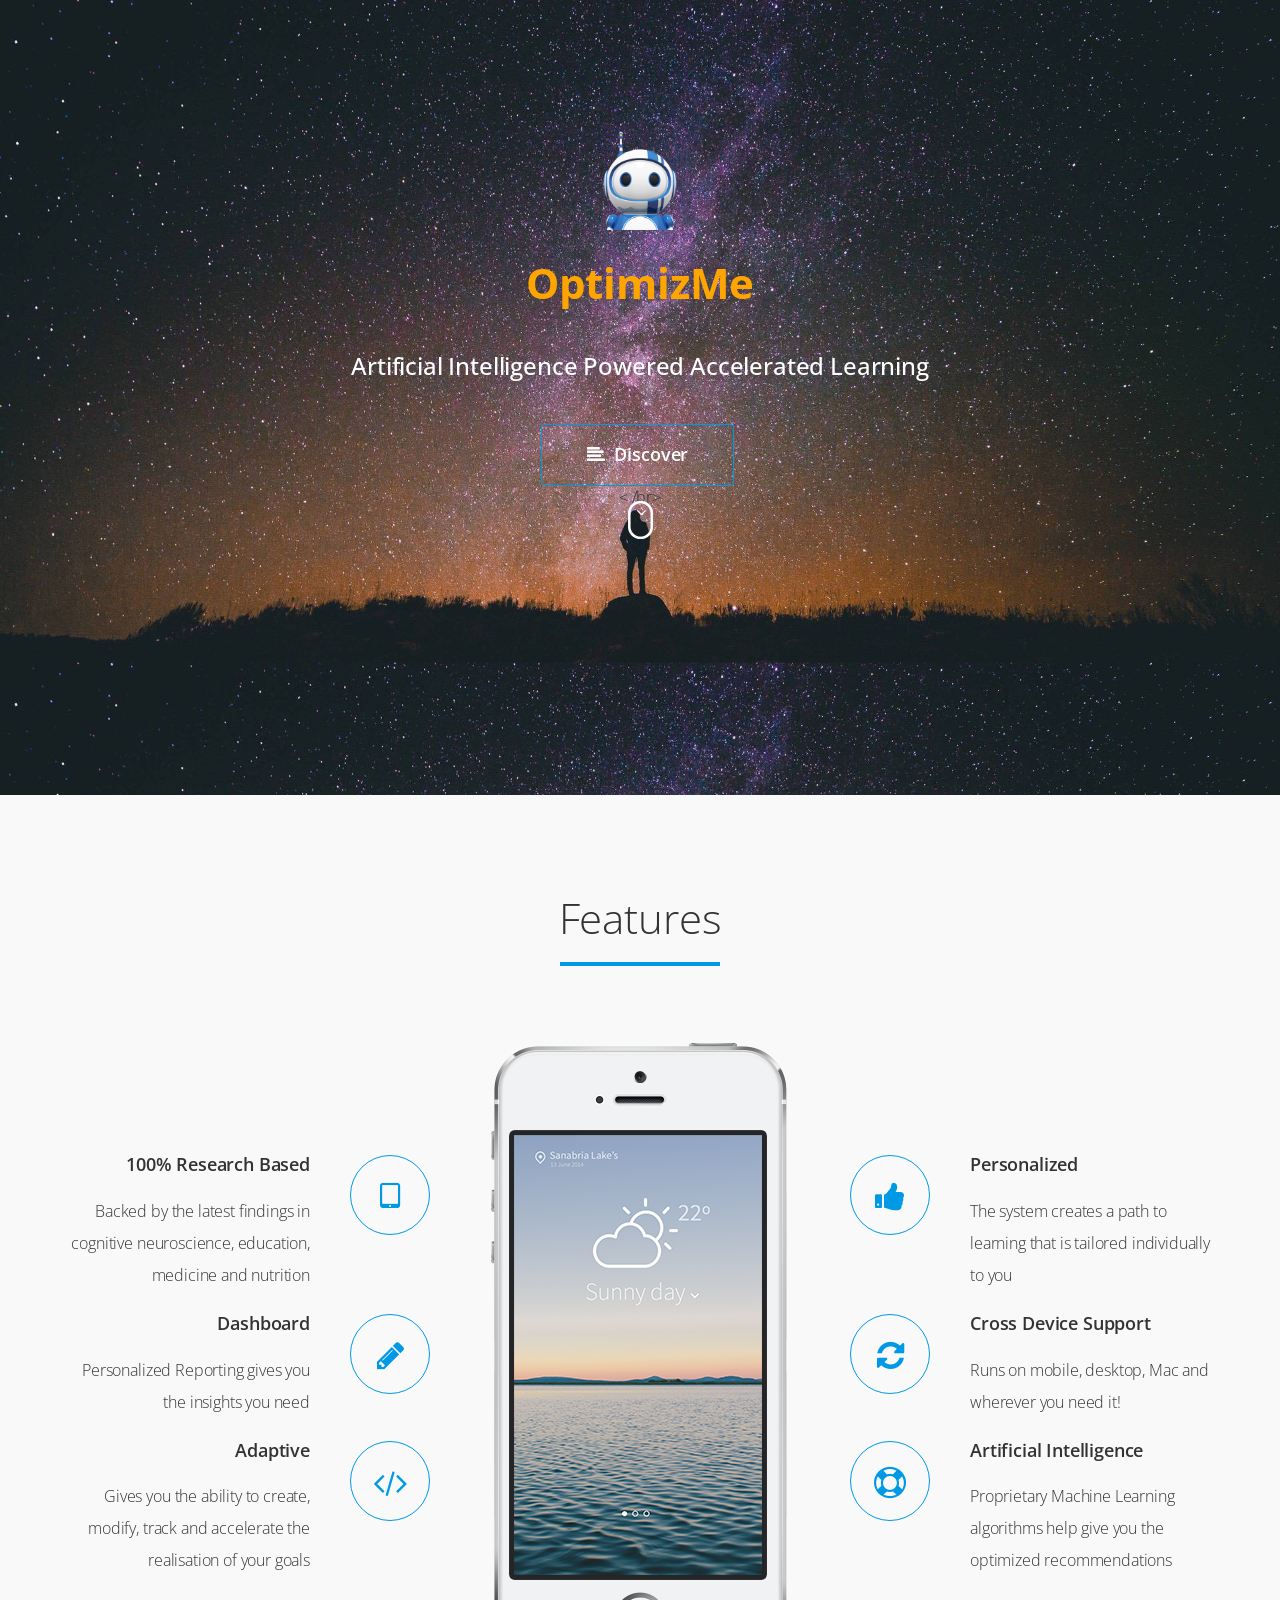
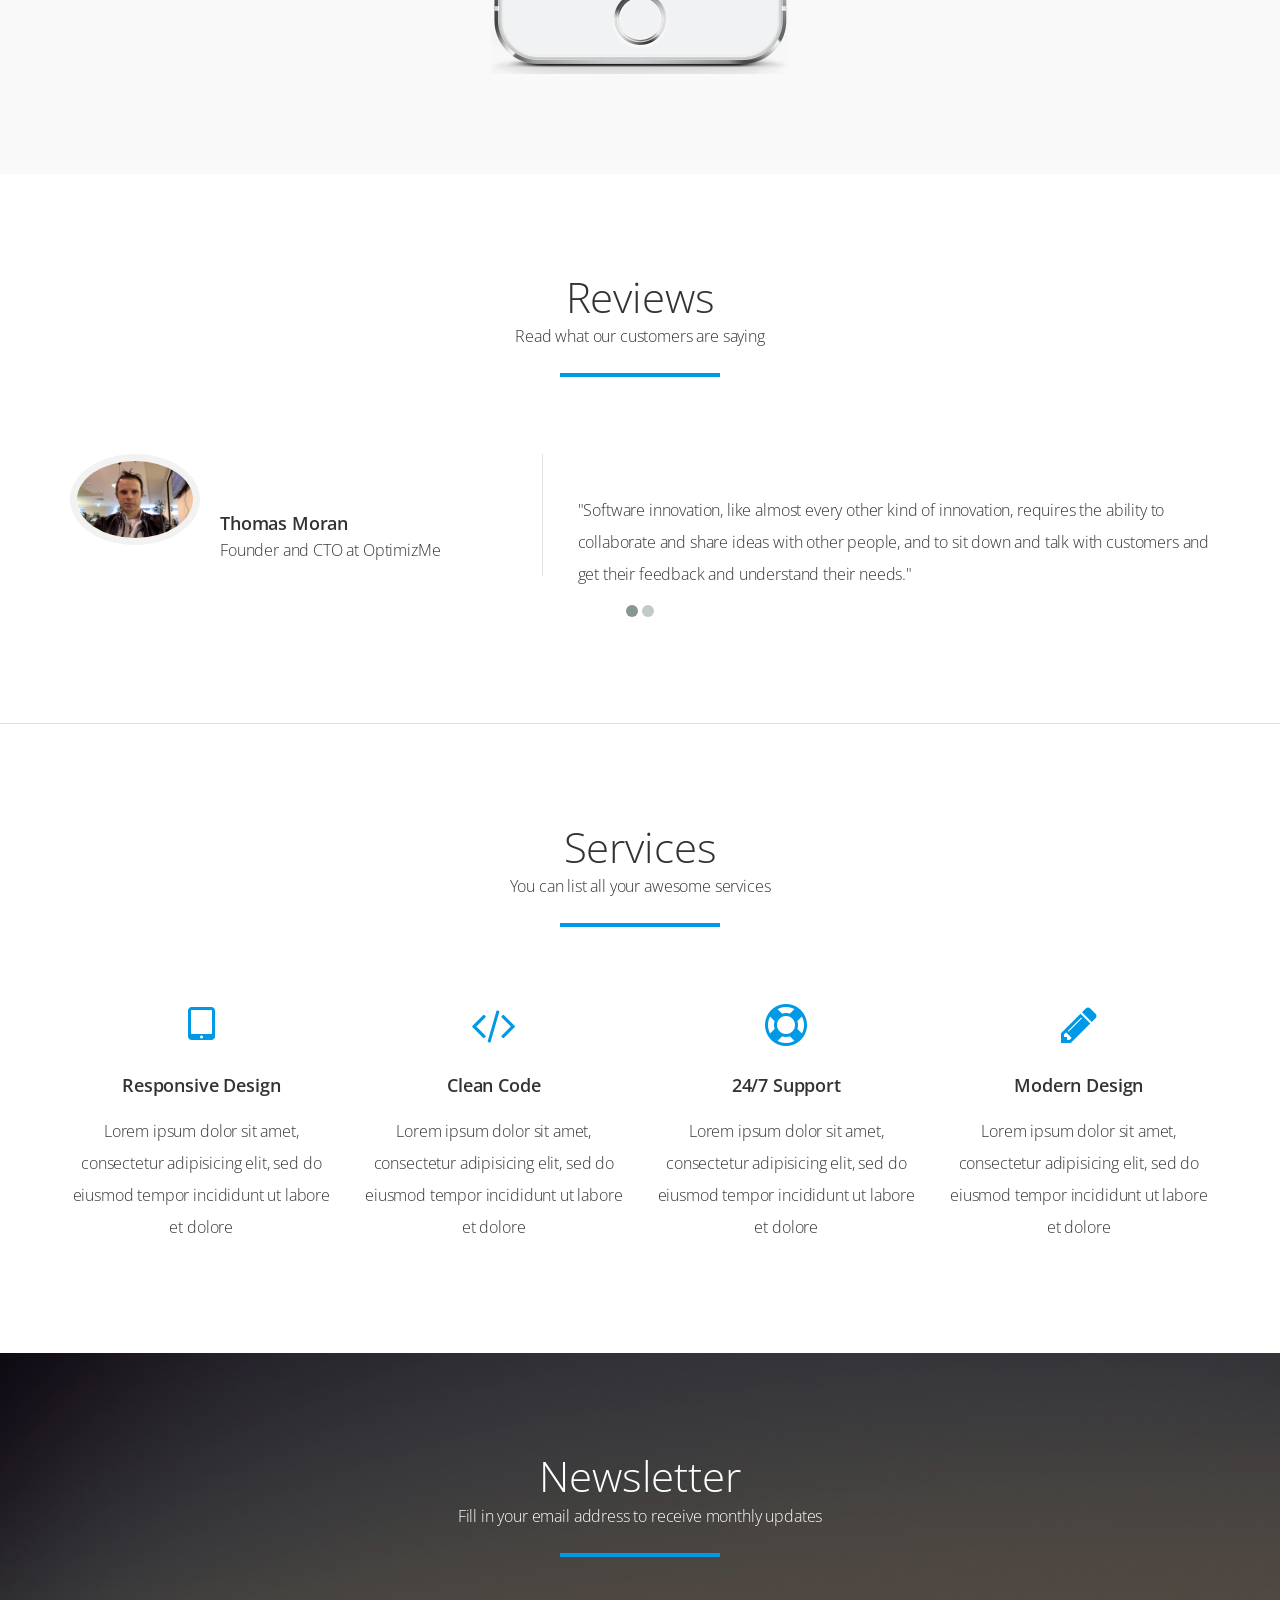
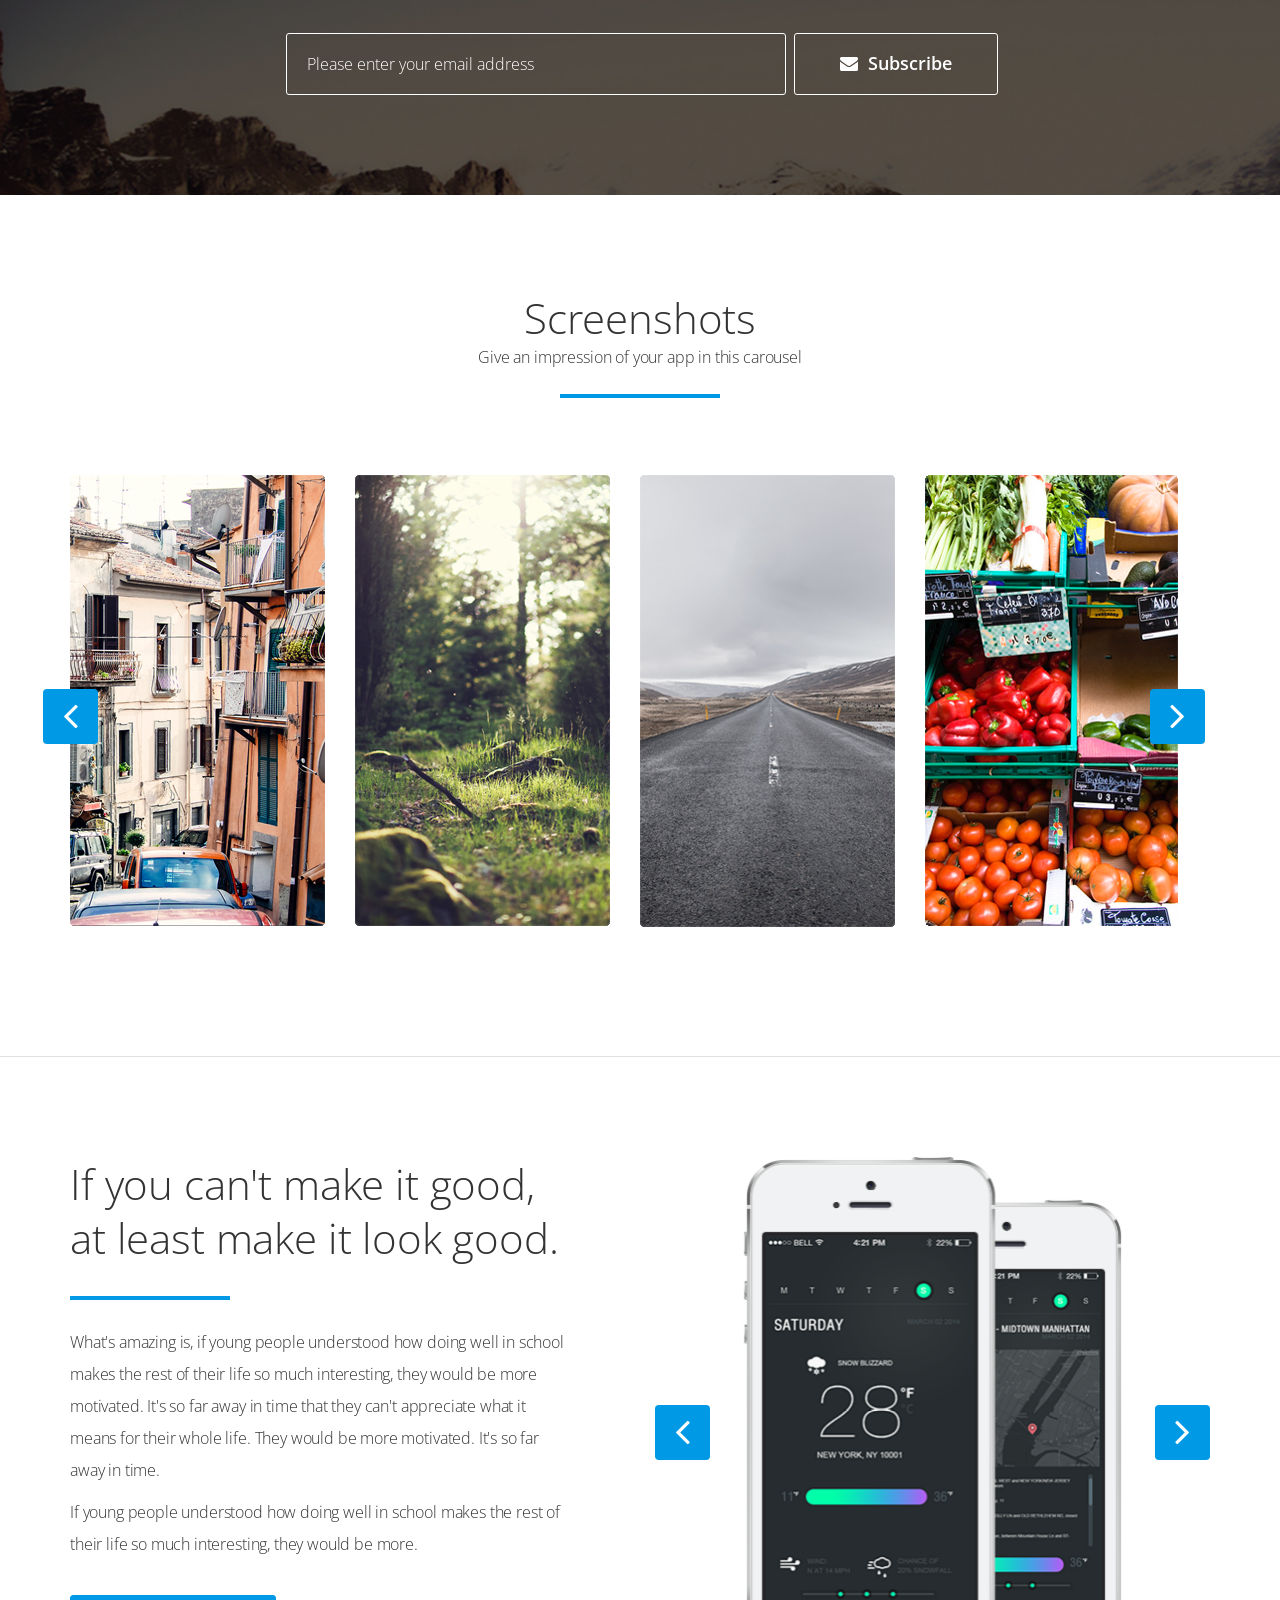
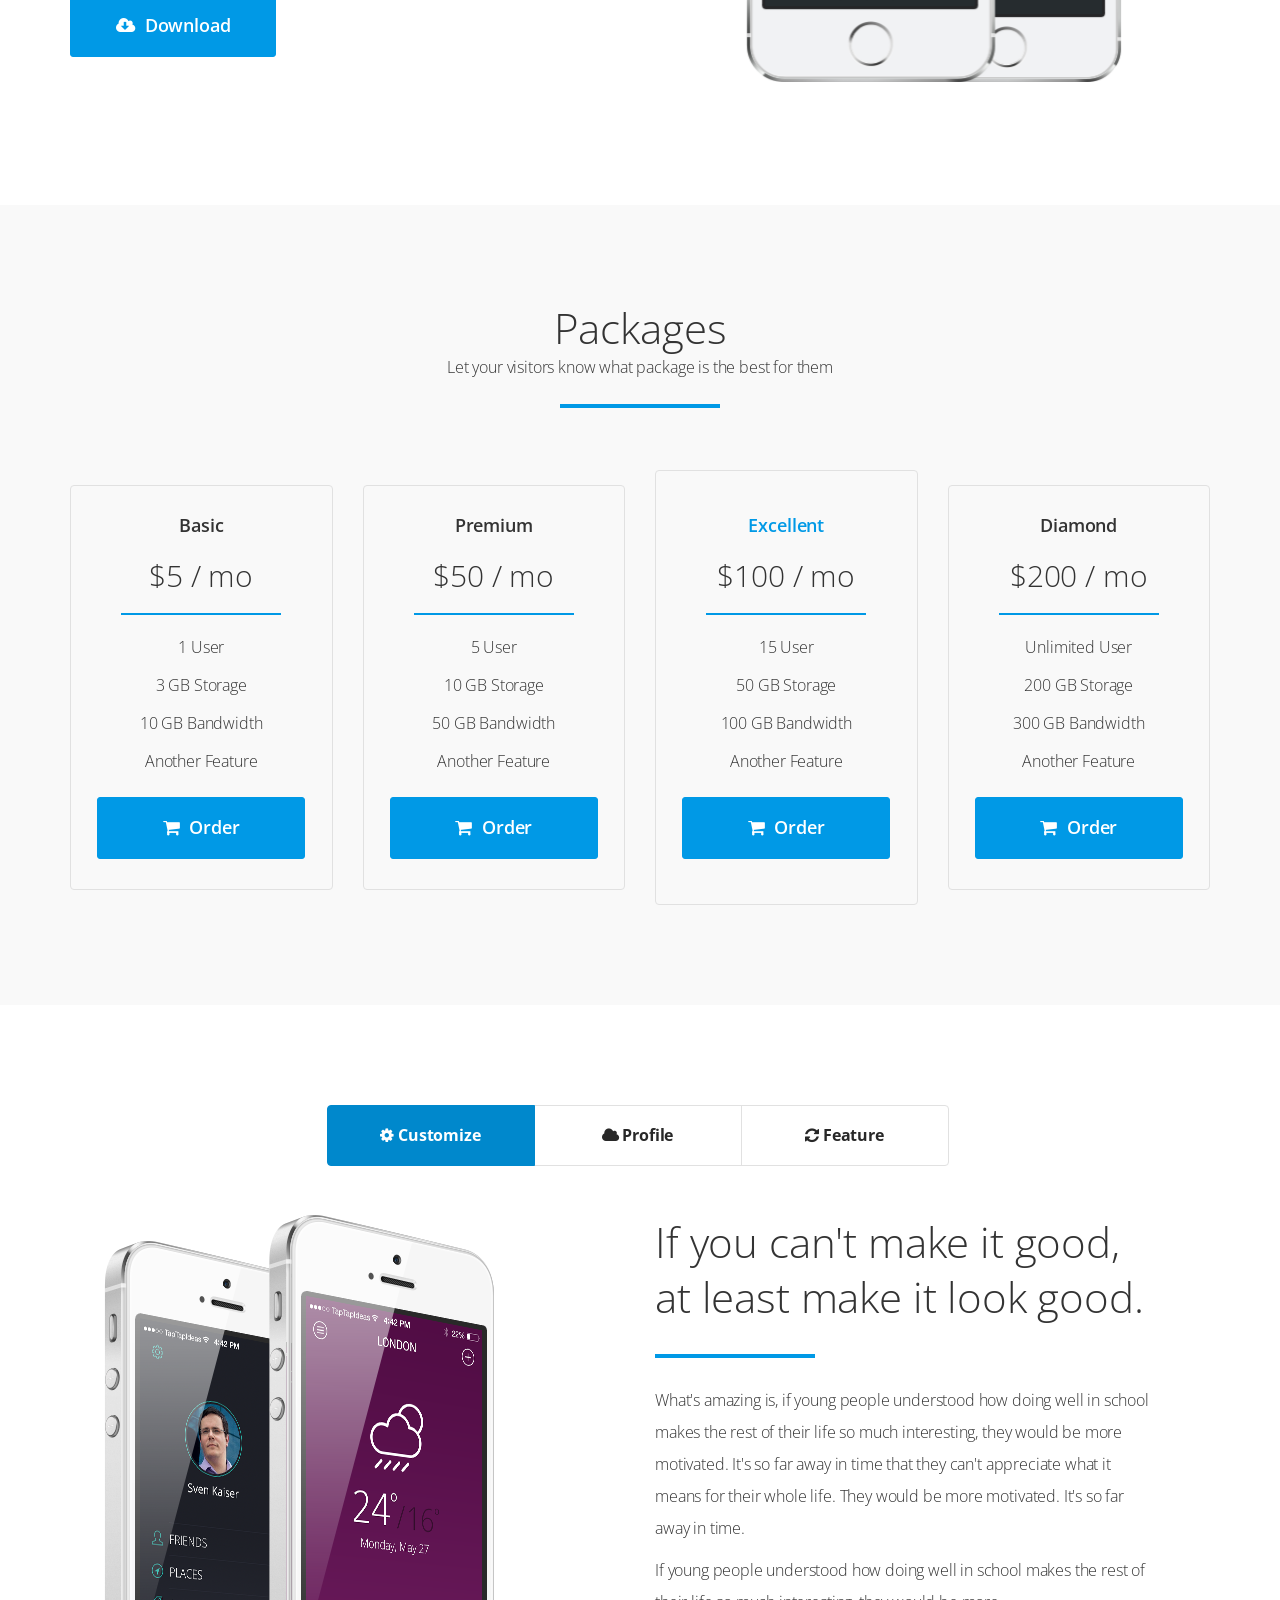
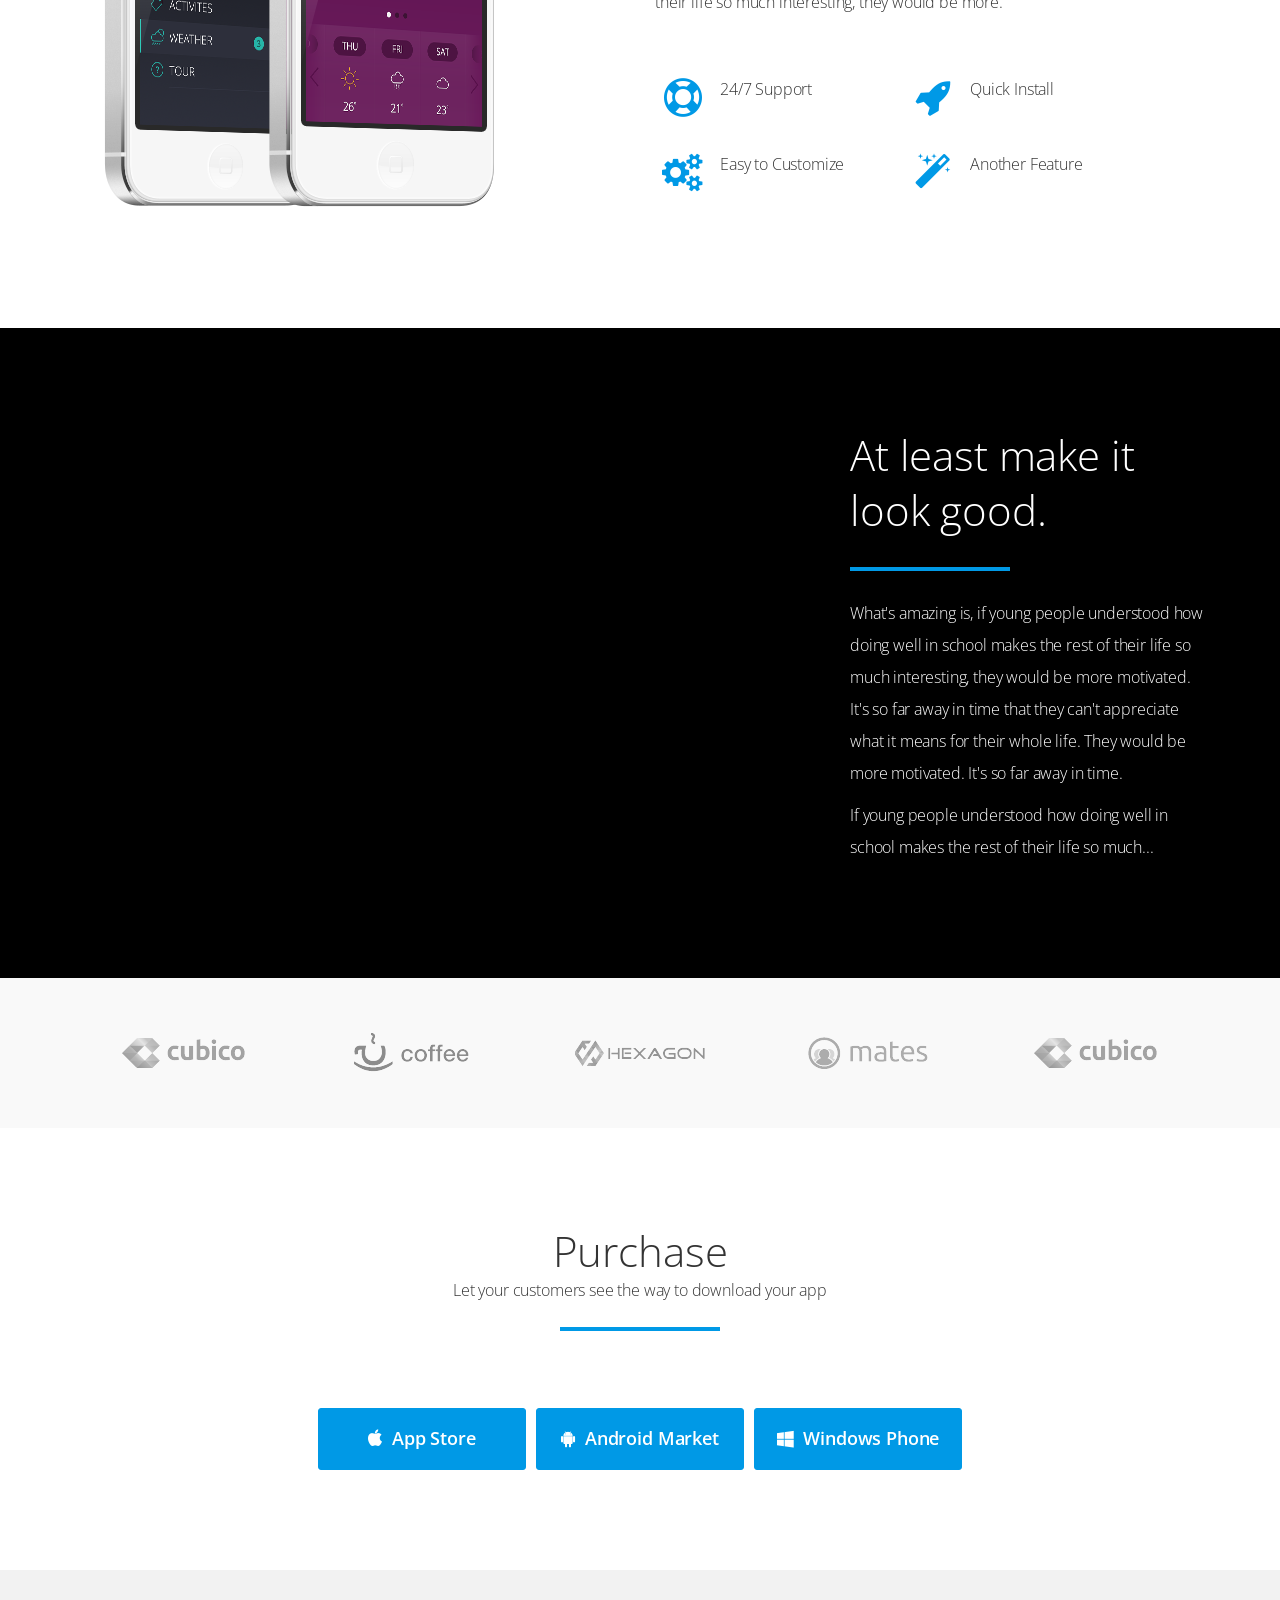
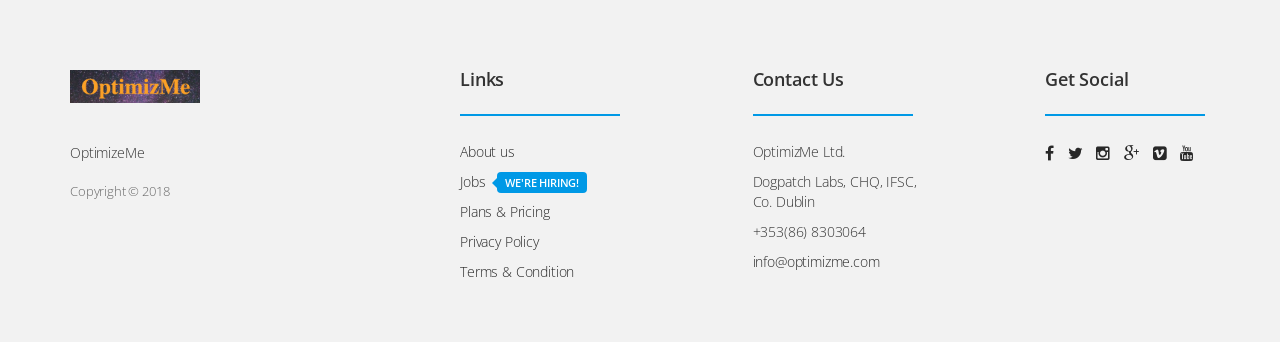
==== index.html @ cf04b073 "restructure directories" ====
<!DOCTYPE html>
<html lang="en">
<head>

    <!-- Meta Data -->
    <meta charset="utf-8">
    <meta name="viewport" content="width=device-width, initial-scale=1">
    <meta name="description" content="Lamap Bootstrap 3 App Landing Page">
    <meta name="author" content="">

    <!-- Favicon -->
    <link rel="shortcut icon" href="images/favicon.ico">

    <title>OptimizMe Landing Page</title>

    <!-- Stylesheets -->
    <link rel="stylesheet" href="css/bootstrap.min.css">
    <link rel="stylesheet" href="css/font-awesome.min.css">
    <link rel="stylesheet" href="css/owl.theme.css">
    <link rel="stylesheet" href="css/owl.carousel.css">
    <link rel="stylesheet" href="css/nivo-theme.css">
    <link rel="stylesheet" href="css/nivo-lightbox.css">

    <!-- Main Stylsheets -->
    <link rel="stylesheet" href="css/style_light.css">
    <link rel="stylesheet" href="css/responsive.css">

    <!-- Color Sheme CSS -->
    <link rel="stylesheet" href="css/color.css">

    <!-- Google Font -->
    <link href='http://fonts.googleapis.com/css?family=Open+Sans:400,300,600,700' rel='stylesheet' type='text/css'>

    <!--[if lt IE 9]>
	<script src="https://oss.maxcdn.com/libs/html5shiv/3.7.0/html5shiv.js"></script>
	<script src="https://oss.maxcdn.com/libs/respond.js/1.4.2/respond.min.js"></script>
<![endif]-->

</head>

<body>

    <!-- begin preloader -->
    <div class="preloader">
        <div class="preloader-content-wrapper">
            <div class="preloader-content">
                <i class="fa fa-cog fa-3x fa-spin"></i>
            </div>
        </div>
    </div>
    <!-- end preloader -->

    <!-- begin nav -->
    <nav class="navbar navbar-default navbar-fixed-top" role="navigation">
        <div class="container">
            <div class="navbar-header">
                <button type="button" class="navbar-toggle" data-toggle="collapse" data-target=".navbar-collapse">
				<span class="sr-only">Toggle navigation</span>
				<span>Menu</span>
			</button>
                <!-- begin logo in navigation -->
                <a class="navbar-brand" href="#intro">
				<img src="images/footer_logo.png" alt="logo small">
			</a>
                <!-- end logo in navigation -->
            </div>

            <div class="navbar-collapse collapse">
                <ul class="nav navbar-nav pull-right">
                    <!-- begin navigation items -->
                    <li class="current"><a href="#intro">Start</a></li>
                    <li><a href="#features">Features</a></li>
                    <li><a href="#services">Services</a></li>
                    <li><a href="#screenshots">Screenshots</a></li>
                    <li><a href="#packages">Packages</a></li>
                    <li><a href="#extra">Extra</a></li>
                    <li><a href="#video">Video</a></li>
                    <li><a href="#download">Download</a></li>
                    <!-- end navigation items -->
                </ul>
            </div>
        </div>
    </nav>
    <!-- end nav -->

    <!-- begin intro section -->
    <section class="intro" id="intro">

        <div class="container">
            <div class="row">

                <div class="col-md-12">
                    <div class="intro-section">
                        <!-- begin logo intro section -->
                        <!-- <img src="images/OptimizLogo.png" width="250" alt="logo"> </br> -->
                        <img src="images/andi.png" width="100" alt="logo">
                        <h1 style="color:orange;"> <strong><b> OptimizMe</b></strong> </h1>

                        <!-- end logo intro section -->
                        <h3>Artificial Intelligence Powered Accelerated Learning</h3>
                        <ul class="list-inline">
                            <!--<li>
                                <a href="#" class="btn btn-custom">
								<i class="fa fa-cloud-download"></i>
								Download
							</a>
                            </li> -->
                            </br>
                            <li>
                                <a href="#" class="btn btn-custom-border">
								<i class="fa fa-align-left"></i>
								Discover
							</a>
                            </li>
                        </ul>
                        < /br>
                            <a href="#" class="mouse">
						<i class="fa fa-angle-down Drop animated"></i>
					</a>

                    </div>
                </div>

            </div>
        </div>

        <span class="mouse"></span>

    </section>
    <!-- end intro section -->

    <!-- begin features section -->
    <section class="features" id="features">

        <div class="container">
            <div class="row">
                <div class="col-md-12">
                    <div class="section-head">
                        <h1>Features</h1>
                        <!-- <p>You can show your app features</p> -->
                        <span class="underline"></span>
                    </div>
                </div>
            </div>

            <div class="row">
                <div class="col-md-4">
                    <div class="features-left">

                        <!-- begin single feature item -->
                        <div class="feature">
                            <div class="icon-container">
                                <div class="icon">
                                    <i class="fa fa-tablet"></i>
                                </div>
                            </div>

                            <div class="fetaure-details">
                                <h4 class="main-color">100% Research Based </h4>
                                <p>
                                    Backed by the latest findings in cognitive neuroscience, education, medicine and nutrition
                                </p>
                            </div>
                        </div>
                        <!-- end single feature item -->

                        <!-- begin single feature item -->
                        <div class="feature">
                            <div class="icon-container">
                                <div class="icon">
                                    <i class="fa fa-pencil"></i>
                                </div>
                            </div>

                            <div class="fetaure-details">
                                <h4 class="main-color">Dashboard</h4>
                                <p>
                                    Personalized Reporting gives you the insights you need
                                </p>
                            </div>
                        </div>
                        <!-- end single feature item -->

                        <!-- begin single feature item -->
                        <div class="feature">
                            <div class="icon-container">
                                <div class="icon">
                                    <i class="fa fa-code"></i>
                                </div>
                            </div>

                            <div class="fetaure-details">
                                <h4 class="main-color">Adaptive</h4>
                                <p>
                                    Gives you the ability to create, modify, track and accelerate the realisation of your goals
                                </p>
                            </div>
                        </div>
                        <!-- end single feature item -->

                    </div>
                </div>

                <div class="col-md-4">
                    <!-- begin feature image -->
                    <figure class="image-features">
                        <img src="images/iphone5_white.png" alt="iphone">
                    </figure>
                    <!-- end feature image -->
                </div>

                <div class="col-md-4">
                    <div class="features-right">

                        <!-- begin single feature item -->
                        <div class="feature">
                            <div class="icon-container">
                                <div class="icon">
                                    <i class="fa fa-thumbs-up"></i>
                                </div>
                            </div>

                            <div class="fetaure-details">
                                <h4 class="main-color">Personalized</h4>
                                <p>
                                    The system creates a path to learning that is tailored individually to you
                                </p>
                            </div>
                        </div>
                        <!-- end single feature item -->

                        <!-- begin single feature item -->
                        <div class="feature">
                            <div class="icon-container">
                                <div class="icon">
                                    <i class="fa fa-refresh"></i>
                                </div>
                            </div>

                            <div class="fetaure-details">
                                <h4 class="main-color">Cross Device Support</h4>
                                <p>
                                    Runs on mobile, desktop, Mac and wherever you need it!
                                </p>
                            </div>
                        </div>
                        <!-- end single feature item -->

                        <!-- begin single feature item -->
                        <div class="feature">
                            <div class="icon-container">
                                <div class="icon">
                                    <i class="fa fa-support"></i>
                                </div>
                            </div>

                            <div class="fetaure-details">
                                <h4 class="main-color">Artificial Intelligence</h4>
                                <p>
                                    Proprietary Machine Learning algorithms help give you the optimized recommendations
                                </p>
                            </div>
                        </div>
                        <!-- end single feature item -->
                    </div>
                </div>
            </div>
        </div>

    </section>
    <!-- end features section -->

    <!-- begin reviews section -->
    <section class="reviews" id="reviews">
        <div class="container">

            <div class="row">
                <div class="col-md-12">
                    <div class="section-head">
                        <h1>Reviews</h1>
                        <p>Read what our customers are saying</p>
                        <span class="underline"></span>
                    </div>
                </div>
            </div>

            <div class="row">
                <div class="testemonials">

                    <!-- begin single testomial item -->
                    <div class="testemonial">
                        <div class="col-md-5 client-data">
                            <div class="client-image">
                                <img src="images/selfie%20at%20dogpatch1.jpg" width="130" alt="client">
                            </div>
                            <div class="client-name">
                                <h4>Thomas Moran</h4>
                                <p>Founder and CTO at OptimizMe</p>
                            </div>
                        </div>
                        <div class="col-md-7 col-sm-12">
                            <div class="client-quote">
                                <p>"Software innovation, like almost every other kind of innovation, requires the ability to collaborate and share ideas with other people, and to sit down and talk with customers and get their feedback and understand their needs."</p>
                            </div>
                        </div>
                    </div>
                    <!-- end single testomial item -->
                    <!-- begin single testomial item -->
                    <div class="testemonial">
                        <div class="col-md-5 client-data">
                            <div class="client-image">
                                <img src="images/person.png" alt="client">
                            </div>
                            <div class="client-name">
                                <h4>Client name</h4>
                                <p>Art Director at Appcreator</p>
                            </div>
                        </div>
                        <div class="col-md-7">
                            <div class="client-quote">
                                <p>"Software innovation, like almost every other kind of innovation, requires the ability to collaborate and share ideas with other people, and to sit down and talk with customers and get their feedback and understand their needs."</p>
                            </div>
                        </div>
                    </div>
                    <!-- end single testomial item -->
                </div>
            </div>

        </div>
    </section>
    <!-- end reviews section -->

    <div class="divider"></div>

    <!-- begin services section -->
    <section class="services" id="services">
        <div class="container">

            <div class="row">
                <div class="col-md-12">
                    <div class="section-head">
                        <h1>Services</h1>
                        <p>You can list all your awesome services</p>
                        <span class="underline"></span>
                    </div>
                </div>
            </div>

            <div class="row">
                <div class="col-md-3 col-sm-6">
                    <!-- begin single service item -->
                    <div class="service">
                        <i class="fa fa-tablet"></i>
                        <h4>Responsive Design</h4>
                        <p>Lorem ipsum dolor sit amet, consectetur adipisicing elit, sed do eiusmod tempor incididunt ut labore et dolore</p>
                    </div>
                    <!-- end single service item -->
                </div>
                <div class="col-md-3 col-sm-6">
                    <!-- begin single service item -->
                    <div class="service">
                        <i class="fa fa-code"></i>
                        <h4>Clean Code</h4>
                        <p>Lorem ipsum dolor sit amet, consectetur adipisicing elit, sed do eiusmod tempor incididunt ut labore et dolore</p>
                    </div>
                    <!-- end single service item -->
                </div>
                <div class="col-md-3 col-sm-6">
                    <!-- begin single service item -->
                    <div class="service">
                        <i class="fa fa-support"></i>
                        <h4>24/7 Support</h4>
                        <p>Lorem ipsum dolor sit amet, consectetur adipisicing elit, sed do eiusmod tempor incididunt ut labore et dolore</p>
                    </div>
                    <!-- end single service item -->
                </div>
                <div class="col-md-3 col-sm-6">
                    <!-- begin single service item -->
                    <div class="service">
                        <i class="fa fa-pencil"></i>
                        <h4>Modern Design</h4>
                        <p>Lorem ipsum dolor sit amet, consectetur adipisicing elit, sed do eiusmod tempor incididunt ut labore et dolore</p>
                    </div>
                    <!-- end single service item -->
                </div>
            </div>

        </div>
    </section>
    <!-- end services section -->

    <!-- begin newsletter section -->
    <section class="newsletter" id="newsletter">
        <div class="container">

            <div class="row">
                <div class="col-md-12">
                    <div class="section-head">
                        <h1>Newsletter</h1>
                        <p>Fill in your email address to receive monthly updates </p>
                        <span class="underline"></span>
                    </div>
                </div>
            </div>

            <div class="row">
                <div class="col-sm-12 form">
                    <div id="contact">

                        <form method="post" action="contact.php" name="contactform" id="contactform">

                            <fieldset>

                                <label for="email" accesskey="E"></label>
                                <input name="email" type="text" id="email" size="30" value="" placeholder="Please enter your email address" />

                                <button type="submit" class="submit btn btn-send" id="submit" value="Submit">
							<i class="fa fa-envelope"></i>
							Subscribe
						</button>

                            </fieldset>

                        </form>

                        <div class="tex-center">
                            <div id="message"></div>
                        </div>

                    </div>
                </div>
            </div>
        </div>
    </section>
    <!-- end newsletter section -->

    <!-- begin screenshots section -->
    <section class="screenshots" id="screenshots">

        <div class="container">

            <div class="row">
                <div class="col-md-12">
                    <div class="section-head">
                        <h1>Screenshots</h1>
                        <p>Give an impression of your app in this carousel</p>
                        <span class="underline"></span>
                    </div>
                </div>
            </div>

            <div class="row">

                <div class="col-md-12">

                    <div class="screens">
                        <!-- begin single screenshot -->
                        <div class="screen">
                            <a href="images/screen1.png" data-lightbox-gallery="screens">
							<img src="images/screen1.png" alt="screenshot">
							<span class="hover-screen">
								<i class="fa fa-search"></i>
							</span>
						</a>
                        </div>
                        <!-- end single screenshot -->
                        <!-- begin single screenshot -->
                        <div class="screen">
                            <a href="images/screen2.png" data-lightbox-gallery="screens">
							<img src="images/screen2.png" alt="screenshot">
							<span class="hover-screen">
								<i class="fa fa-search"></i>
							</span>
						</a>
                        </div>
                        <!-- end single screenshot -->
                        <!-- begin single screenshot -->
                        <div class="screen">
                            <a href="images/screen3.png" data-lightbox-gallery="screens">
							<img src="images/screen3.png" alt="screenshot">
							<span class="hover-screen">
								<i class="fa fa-search"></i>
							</span>
						</a>
                        </div>
                        <!-- end single screenshot -->
                        <!-- begin single screenshot -->
                        <div class="screen">
                            <a href="images/screen4.png" data-lightbox-gallery="screens">
							<img src="images/screen4.png" alt="screenshot">
							<span class="hover-screen">
								<i class="fa fa-search"></i>
							</span>
						</a>
                        </div>
                        <!-- end single screenshot -->
                        <!-- begin single screenshot -->
                        <div class="screen">
                            <a href="images/screen1.png" data-lightbox-gallery="screens">
							<img src="images/screen1.png" alt="screenshot">
							<span class="hover-screen">
								<i class="fa fa-search"></i>
							</span>
						</a>
                        </div>
                        <!-- end single screenshot -->
                        <!-- begin single screenshot -->
                        <div class="screen">
                            <a href="images/screen2.png" data-lightbox-gallery="screens">
							<img src="images/screen2.png" alt="screenshot">
							<span class="hover-screen">
								<i class="fa fa-search"></i>
							</span>
						</a>
                        </div>
                        <!-- end single screenshot -->
                        <!-- begin single screenshot -->
                        <div class="screen">
                            <a href="images/screen3.png" data-lightbox-gallery="screens">
							<img src="images/screen3.png" alt="screenshot">
							<span class="hover-screen">
								<i class="fa fa-search"></i>
							</span>
						</a>
                        </div>
                        <!-- end single screenshot -->
                        <!-- begin single screenshot -->
                        <div class="screen">
                            <a href="images/screen4.png" data-lightbox-gallery="screens">
							<img src="images/screen4.png" alt="screenshot">
							<span class="hover-screen">
								<i class="fa fa-search"></i>
							</span>
						</a>
                        </div>
                        <!-- end single screenshot -->
                    </div>
                </div>
            </div>
        </div>
    </section>
    <!-- end screenshots section -->

    <div class="divider"></div>

    <!-- begin brief section -->
    <section class="brief" id="brief">
        <div class="container">
            <div class="row">
                <div class="col-md-6 col-sm-12">
                    <div class="brief-content">
                        <h1>If you can't make it good, at least make it look good.</h1>
                        <div class="underline"></div>
                        <p>
                            What's amazing is, if young people understood how doing well in school makes the rest of their life so much interesting, they would be more motivated. It's so far away in time that they can't appreciate what it means for their whole life. They would be more motivated. It's so far away in time.
                        </p>
                        <p>
                            If young people understood how doing well in school makes the rest of their life so much interesting, they would be more.
                        </p>
                        <a href="#" class="btn btn-custom">
						<i class="fa fa-cloud-download"></i>
						Download
					</a>
                    </div>
                </div>
                <div class="col-md-6 col-sm-12">
                    <figure class="small-slider">
                        <!-- begin single slider item -->
                        <div class="item">
                            <img src="images/iphone5_two.png" alt="iphone5">
                        </div>
                        <!-- end single slider item -->
                        <!-- begin single slider item -->
                        <div class="item">
                            <img src="images/iphone5_white.png" alt="iphone5">
                        </div>
                        <!-- end single slider item -->
                    </figure>
                </div>
            </div>
        </div>
    </section>
    <!-- end brief section -->

    <!-- begin packages section -->
    <section class="packages" id="packages">

        <div class="container">

            <div class="row">
                <div class="col-md-12">
                    <div class="section-head">
                        <h1>Packages</h1>
                        <p>Let your visitors know what package is the best for them</p>
                        <span class="underline"></span>
                    </div>
                </div>
            </div>

            <div class="row">

                <div class="col-md-3 col-sm-6">
                    <!-- begin single package -->
                    <div class="package">
                        <div class="package-name">
                            <h4>Basic</h4>
                        </div>
                        <span class="package-price">$5 / mo</span>
                        <div class="underline-small"></div>
                        <div class="package-features">
                            <ul>
                                <li>1 User</li>
                                <li>3 GB Storage</li>
                                <li>10 GB Bandwidth</li>
                                <li>Another Feature</li>
                            </ul>
                        </div>
                        <a href="#" class="btn btn-custom">
						<i class="fa fa-shopping-cart"></i>
						Order
					</a>
                    </div>
                    <!-- end single package -->
                </div>

                <div class="col-md-3 col-sm-6">
                    <!-- begin single package -->
                    <div class="package">
                        <div class="package-name">
                            <h4>Premium</h4>
                        </div>
                        <span class="package-price">$50 / mo</span>
                        <div class="underline-small"></div>
                        <div class="package-features">
                            <ul>
                                <li>5 User</li>
                                <li>10 GB Storage</li>
                                <li>50 GB Bandwidth</li>
                                <li>Another Feature</li>
                            </ul>
                        </div>
                        <a href="#" class="btn btn-custom">
						<i class="fa fa-shopping-cart"></i>
						Order
					</a>
                    </div>
                    <!-- end single package -->
                </div>

                <div class="col-md-3 col-sm-6">
                    <!-- begin single package -->
                    <div class="package featured">
                        <div class="package-name">
                            <h4>Excellent</h4>
                        </div>
                        <span class="package-price">$100 / mo</span>
                        <div class="underline-small"></div>
                        <div class="package-features">
                            <ul>
                                <li>15 User</li>
                                <li>50 GB Storage</li>
                                <li>100 GB Bandwidth</li>
                                <li>Another Feature</li>
                            </ul>
                        </div>
                        <a href="#" class="btn btn-custom">
						<i class="fa fa-shopping-cart"></i>
						Order
					</a>
                    </div>
                    <!-- end single package -->
                </div>

                <div class="col-md-3 col-sm-6">
                    <!-- begin single package -->
                    <div class="package">
                        <div class="package-name">
                            <h4>Diamond</h4>
                        </div>
                        <span class="package-price">$200 / mo</span>
                        <div class="underline-small"></div>
                        <div class="package-features">
                            <ul>
                                <li>Unlimited User</li>
                                <li>200 GB Storage</li>
                                <li>300 GB Bandwidth</li>
                                <li>Another Feature</li>
                            </ul>
                        </div>
                        <a href="#" class="btn btn-custom">
						<i class="fa fa-shopping-cart"></i>
						Order
					</a>
                    </div>
                    <!-- end single package -->
                </div>

            </div>

        </div>
    </section>
    <!-- end packages section -->

    <!-- begin extra section -->
    <section class="extra" id="extra">
        <div class="container">

            <div class="row">
                <div class="col-md-12 tabs">

                    <!-- begin tab pane nav tabs -->
                    <ul class="nav nav-tabs" role="tablist">
                        <li class="active">
                            <a href="#first-tab" role="tab" data-toggle="tab">
							<i class="fa fa-cog"></i>
							Customize
						</a>
                        </li>
                        <li>
                            <a href="#second-tab" role="tab" data-toggle="tab">
							<i class="fa fa-cloud"></i>
							Profile
						</a>
                        </li>
                        <li>
                            <a href="#third-tab" role="tab" data-toggle="tab">
							<i class="fa fa-refresh"></i>
							Feature
						</a>
                        </li>
                    </ul>
                    <!-- end tab pane nav tabs -->

                </div>
            </div>

            <div class="row">

                <div class="tab-content">

                    <!-- begin first tab content -->
                    <div class="tab-pane fade in active" id="first-tab">
                        <div class="col-md-5">
                            <figure>
                                <img src="images/iphones_skew.png" alt="iphones skew">
                            </figure>
                        </div>

                        <div class="col-md-6 col-md-offset-1">
                            <div class="brief-content">
                                <h1>If you can't make it good, at least make it look good.</h1>
                                <div class="underline"></div>
                                <p>
                                    What's amazing is, if young people understood how doing well in school makes the rest of their life so much interesting, they would be more motivated. It's so far away in time that they can't appreciate what it means for their whole life. They would be more motivated. It's so far away in time.
                                </p>
                                <p>
                                    If young people understood how doing well in school makes the rest of their life so much interesting, they would be more.
                                </p>

                                <div class="col-md-6 nopadding">
                                    <ul class="extra-features">
                                        <li>
                                            <div class="icon">
                                                <i class="fa fa-support"></i>
                                            </div>
                                            24/7 Support
                                        </li>
                                        <li>
                                            <div class="icon">
                                                <i class="fa fa-cogs"></i>
                                            </div>
                                            Easy to Customize
                                        </li>
                                    </ul>
                                </div>

                                <div class="col-md-6 nopadding">
                                    <ul class="extra-features">
                                        <li>
                                            <div class="icon">
                                                <i class="fa fa-rocket"></i>
                                            </div>
                                            Quick Install
                                        </li>
                                        <li>
                                            <div class="icon">
                                                <i class="fa fa-magic"></i>
                                            </div>
                                            Another Feature
                                        </li>
                                    </ul>
                                </div>

                            </div>
                        </div>
                    </div>
                    <!-- end first tab content -->

                    <!-- begin second tab content -->
                    <div class="tab-pane fade in" id="second-tab">
                        <div class="col-md-6">
                            <div class="brief-content">
                                <h1>If you can't make it good, at least make it look good.</h1>
                                <div class="underline"></div>
                                <p>
                                    What's amazing is, if young people understood how doing well in school makes the rest of their life so much interesting, they would be more motivated. It's so far away in time that they can't appreciate what it means for their whole life. They would be more motivated. It's so far away in time.
                                </p>
                                <p>
                                    If young people understood how doing well in school makes the rest of their life so much interesting, they would be more.
                                </p>
                            </div>
                        </div>

                        <div class="col-md-6">
                            <figure>
                                <img src="images/iphone5_two.png" alt="iphones two">
                            </figure>
                        </div>
                    </div>
                    <!-- end second tab content -->

                    <!-- begin third tab content -->
                    <div class="tab-pane fade in" id="third-tab">

                        <div class="col-md-6">
                            <figure>
                                <img src="images/iphone5_two.png" alt="iphones two">
                            </figure>
                        </div>

                        <div class="col-md-6">
                            <div class="brief-content">
                                <h1>If you can't make it good, at least make it look good.</h1>
                                <div class="underline"></div>
                                <p>
                                    What's amazing is, if young people understood how doing well in school makes the rest of their life so much interesting, they would be more motivated. It's so far away in time that they can't appreciate what it means for their whole life. They would be more motivated. It's so far away in time.
                                </p>
                                <p>
                                    If young people understood how doing well in school makes the rest of their life so much interesting, they would be more.
                                </p>
                            </div>
                        </div>
                    </div>
                    <!-- end third tab content -->

                </div>
            </div>

        </div>
    </section>
    <!-- end extra section -->

    <!-- begin video section -->
    <section class="video" id="video">
        <div class="container">
            <div class="row">

                <div class="col-md-8 video-item">

                    <!-- Replace your embed iframe src with below iframe -->
                    <iframe src="http://player.vimeo.com/video/102787065?color=63b5d6" width="750" height="450" frameborder="0" webkitallowfullscreen mozallowfullscreen allowfullscreen></iframe>

                </div>

                <div class="col-md-4">
                    <div class="brief-content">
                        <h1>At least make it look good.</h1>
                        <div class="underline"></div>
                        <p>
                            What's amazing is, if young people understood how doing well in school makes the rest of their life so much interesting, they would be more motivated. It's so far away in time that they can't appreciate what it means for their whole life. They would be more motivated. It's so far away in time.
                        </p>
                        <p>
                            If young people understood how doing well in school makes the rest of their life so much...
                        </p>
                    </div>
                </div>

            </div>
        </div>
    </section>
    <!-- end video section -->

    <!-- begin customer section -->
    <section class="customers">
        <div class="container">
            <div class="row">
                <div class="col-md-12">
                    <div class="customer-slider">
                        <div class="item">
                            <img src="images/customers/client1.png" alt="client logo">
                        </div>
                        <div class="item">
                            <img src="images/customers/client2.png" alt="client logo">
                        </div>
                        <div class="item">
                            <img src="images/customers/client3.png" alt="client logo">
                        </div>
                        <div class="item">
                            <img src="images/customers/client4.png" alt="client logo">
                        </div>
                        <div class="item">
                            <img src="images/customers/client1.png" alt="client logo">
                        </div>
                        <div class="item">
                            <img src="images/customers/client1.png" alt="client logo">
                        </div>
                        <div class="item">
                            <img src="images/customers/client2.png" alt="client logo">
                        </div>
                        <div class="item">
                            <img src="images/customers/client3.png" alt="client logo">
                        </div>
                        <div class="item">
                            <img src="images/customers/client4.png" alt="client logo">
                        </div>
                        <div class="item">
                            <img src="images/customers/client1.png" alt="client logo">
                        </div>
                    </div>
                </div>
            </div>
        </div>
    </section>
    <!-- end customer section -->

    <!-- begin download section -->
    <section class="download" id="download">
        <div class="container">

            <div class="row">
                <div class="col-md-12">
                    <div class="section-head">
                        <h1>Purchase</h1>
                        <p>Let your customers see the way to download your app</p>
                        <span class="underline"></span>
                    </div>
                </div>
            </div>

            <div class="row">
                <div class="col-md-12">
                    <ul class="list-inline">
                        <li>
                            <a href="#" class="btn btn-custom">
							<i class="fa fa-apple"></i>
							App Store
						</a>
                        </li>
                        <li>
                            <a href="#" class="btn btn-custom">
							<i class="fa fa-android"></i>
							Android  Market
						</a>
                        </li>
                        <li>
                            <a href="#" class="btn btn-custom">
							<i class="fa fa-windows"></i>
							Windows Phone
						</a>
                        </li>
                    </ul>
                </div>
            </div>

        </div>
    </section>
    <!-- end download section -->

    <!-- begin footer section -->
    <footer class="footer" id="footer">
        <div class="container">
            <div class="row">
                <div class="col-md-3 col-sm-3">
                    <!-- begin logo footer -->
                    <img src="images/OptimizLogo.png" width="130" alt="footer logo">
                    <!-- end logo footer -->
                    <p>
                        OptimizeMe
                    </p>
                    <p><small>Copyright &copy; 2018 </small></p>
                </div>

                <div class="col-md-2 col-md-offset-1 col-sm-3">
                    <h4>Links</h4>
                    <div class="underline-small"></div>
                    <ul>
                        <li>
                            <a href="#">About us</a>
                        </li>
                        <li>
                            <a href="#">
						Jobs
						<span class="jobs">We're hiring!</span>
						</a>
                        </li>
                        <li>
                            <a href="#">Plans &amp; Pricing</a>
                        </li>
                        <li>
                            <a href="#">Privacy Policy</a>
                        </li>
                        <li>
                            <a href="#">Terms &amp; Condition</a>
                        </li>
                    </ul>
                </div>

                <div class="col-md-2 col-md-offset-1 col-sm-3">
                    <h4>Contact Us</h4>
                    <div class="underline-small"></div>
                    <ul>
                        <li>OptimizMe Ltd.</li>
                        <li>Dogpatch Labs, CHQ, IFSC, Co. Dublin</li>
                        <li>+353(86) 8303064 </li>
                        <li>
                            <a href="mailto:info@yourdomain.com">info@optimizme.com</a>
                        </li>
                    </ul>
                </div>

                <div class="col-md-2 col-md-offset-1 col-sm-3">
                    <h4>Get Social</h4>
                    <div class="underline-small"></div>
                    <ul class="list-inline">
                        <li>
                            <a href="#"><i class="fa fa-facebook"></i></a>
                        </li>
                        <li>
                            <a href="#"><i class="fa fa-twitter"></i></a>
                        </li>
                        <li>
                            <a href="#"><i class="fa fa-instagram"></i></a>
                        </li>
                        <li>
                            <a href="#"><i class="fa fa-google-plus"></i></a>
                        </li>
                        <li>
                            <a href="#"><i class="fa fa-vimeo-square"></i></a>
                        </li>
                        <li>
                            <a href="#"><i class="fa fa-youtube"></i></a>
                        </li>
                    </ul>
                </div>

            </div>
        </div>
    </footer>
    <!-- end footer section -->

    <!-- Javascripts -->
    <script src="js/jquery.js"></script>
    <script src="js/bootstrap.min.js"></script>
    <script src="js/owl.carousel.min.js"></script>
    <script src="js/jquery.fitvids.js"></script>
    <script src="js/smoothScroll.js"></script>
    <script src="js/nivo-lightbox.min.js"></script>
    <script src="js/jquery.scrollTo.js"></script>
    <script src="js/jquery.nav.js"></script>
    <script src="js/wow.min.js"></script>
    <script src="js/jquery.jigowatt.js"></script>

    <!-- Custom Javascript -->
    <script src="js/main.js"></script>

</body>
</html>
---- css/nivo-theme.css ----
/*
 * Nivo Lightbox Default Theme v1.0
 * http://dev7studios.com/nivo-lightbox
 *
 * Copyright 2013, Dev7studios
 * Free to use and abuse under the MIT license.
 * http://www.opensource.org/licenses/mit-license.php
 */
 
.nivo-lightbox-theme-default.nivo-lightbox-overlay { 
	background: #666;
	background: rgba(0,0,0,0.6); 
}
.nivo-lightbox-theme-default .nivo-lightbox-content.nivo-lightbox-loading { background: url(../images/lightbox/loading.gif) no-repeat 50% 50%; }

.nivo-lightbox-theme-default .nivo-lightbox-nav {
	top: 10%;
	width: 8%;
	height: 80%;
	text-indent: -9999px;
	background-repeat: no-repeat;
	background-position: 50% 50%;
	opacity: 0.5;
	display: block;
}
.nivo-lightbox-theme-default .nivo-lightbox-nav:hover { 
	opacity: 1; 
	background-color: rgba(0,0,0,0.5);
}
.nivo-lightbox-theme-default .nivo-lightbox-prev { 
	background-image: url(../images/lightbox/prev.png); 
	border-radius: 0 3px 3px 0;
}
.nivo-lightbox-theme-default .nivo-lightbox-next { 
	background-image: url(../images/lightbox/next.png); 
	border-radius: 3px 0 0 3px;
}

.nivo-lightbox-theme-default .nivo-lightbox-close {
	display: block;
	background: url(../images/lightbox/close@2x.png) no-repeat 5px 5px;
	width: 35px;
	height: 35px;
	text-indent: -9999px;
	padding: 5px;
	opacity: 0.5;
}
.nivo-lightbox-theme-default .nivo-lightbox-close:hover { opacity: 1; }

.nivo-lightbox-theme-default .nivo-lightbox-title-wrap { bottom: -7%; }
.nivo-lightbox-theme-default .nivo-lightbox-title {
	font-style: normal;
	font-weight: normal;
	color: #fff;
	padding: 7px 15px;
	border-radius: 30px;
}

.nivo-lightbox-theme-default .nivo-lightbox-image img {
	background: #fff;
	-webkit-box-shadow: 0px 1px 1px rgba(0,0,0,0.4);
	   -moz-box-shadow: 0px 1px 1px rgba(0,0,0,0.4);
	        box-shadow: 0px 1px 1px rgba(0,0,0,0.4);
}
.nivo-lightbox-theme-default .nivo-lightbox-ajax,
.nivo-lightbox-theme-default .nivo-lightbox-inline {
	background: #fff;
	padding: 40px;
	-webkit-box-shadow: 0px 1px 1px rgba(0,0,0,0.4);
	   -moz-box-shadow: 0px 1px 1px rgba(0,0,0,0.4);
	        box-shadow: 0px 1px 1px rgba(0,0,0,0.4);
}

@media (-webkit-min-device-pixel-ratio: 1.3),
       (-o-min-device-pixel-ratio: 2.6/2),
       (min--moz-device-pixel-ratio: 1.3),
       (min-device-pixel-ratio: 1.3),
       (min-resolution: 1.3dppx) {

	.nivo-lightbox-theme-default .nivo-lightbox-content.nivo-lightbox-loading { 
		background-image: url(../images/lightbox/loading@2x.gif); 
		background-size: 32px 32px;
	}
	.nivo-lightbox-theme-default .nivo-lightbox-prev { 
		background-image: url(../images/lightbox/prev@2x.png); 
		background-size: 48px 48px;
	}
	.nivo-lightbox-theme-default .nivo-lightbox-next { 
		background-image: url(../images/lightbox/next@2x.png); 
		background-size: 48px 48px;
	}
	.nivo-lightbox-theme-default .nivo-lightbox-close { 
		background-image: url(../images/lightbox/close@2x.png); 
		background-size: 16px 16px;
	}
	
}
---- css/style_light.css ----
/* Lamap App Landing Page Light version Stylesheet
====================================================== */


/* HTML 5 reset & Bootstrap fixes */

html,
body,
div,
span,
object,
iframe,
h1,
h2,
h3,
h4,
h5,
h6,
p,
blockquote,
pre,
abbr,
address,
cite,
code,
del,
dfn,
em,
img,
ins,
kbd,
q,
samp,
small,
strong,
sub,
sup,
var,
b,
i,
dl,
dt,
dd,
ol,
ul,
li,
fieldset,
form,
label,
legend,
table,
caption,
tbody,
tfoot,
thead,
tr,
th,
td,
article,
aside,
canvas,
details,
figcaption,
figure,
footer,
header,
hgroup,
menu,
nav,
section,
summary,
time,
mark,
audio,
video {
    margin: 0;
    padding: 0;
    border: 0;
    outline: 0;
    font-size: 100%;
    vertical-align: baseline;
    background: transparent;
}

html {
    font-size: 100%;
}

body {
    background-color: #fff;
    font-family: 'Open Sans', sans-serif;
    font-size: 16px;
    font-weight: 300;
    letter-spacing: -0.01em;
    overflow-x: hidden;
    position: relative;
}

article,
aside,
details,
figcaption,
figure,
footer,
header,
hgroup,
menu,
nav,
section {
    display: block;
}

ul,
ol {
    padding-left: 0px;
}

ul li {
    list-style: none;
}

blockquote,
q {
    quotes: none;
}

blockquote:before,
blockquote:after,
q:before,
q:after {
    content: '';
    content: none;
}

a {
    margin: 0;
    padding: 0;
    font-size: 100%;
    vertical-align: baseline;
    color: #282828;
    background: transparent;
    -webkit-transition: all .15s linear;
    -moz-transition: all .15s linear;
    -ms-transition: all .15s linear;
    -o-transition: all .15s linear;
    transition: all .15s linear;
}

a:hover {
    text-decoration: none;
}

p {
    font-size: 16px;
    font-weight: 300;
    line-height: 2em;
    margin-bottom: 10px;
}

button {
    -webkit-transition: all .15s linear;
    -moz-transition: all .15s linear;
    -ms-transition: all .15s linear;
    -o-transition: all .15s linear;
    transition: all .15s linear;
}

input:focus,
textarea:focus,
select:focus {
    border: none;
    outline: none;
}

*::-webkit-input-placeholder {
    color: white;
}

*:-moz-placeholder {
    color: white;
}

*::-moz-placeholder {
    color: white;
}

*:-ms-input-placeholder {
    color: white;
}

.btn:focus,
.btn:active {
    outline: none;
}

*,
*:before,
*:after {
    -webkit-border-sizing: border-box;
    -moz-border-sizing: border-box;
    border-sizing: border-box;
}

figure img {
    display: block;
    margin: 0 auto;
}

.nopadding {
    padding-left: 0!important;
    padding-right: 0!important;
}

.animated {
    visibility: visible\9 !important;
}


/* Bootstrap Nav Tab Customize */

.nav-tabs {
    border: none;
    display: table;
    margin: 0 auto;
}

.nav-tabs > li {
    margin-left: -3px;
}

.nav-tabs > li > a {
    border: 1px solid #e1e1e1;
    border-radius: 0px;
    padding: 18px 0;
    width: 208px;
    text-align: center;
    font-weight: bold;
    color: #282828;
}

.nav-tabs > li > a:hover {
    color: #fff;
}

.nav-tabs > li:first-child > a {
    border-top-left-radius: 4px;
    border-bottom-left-radius: 4px;
}

.nav-tabs > li:last-child > a {
    border-top-right-radius: 4px;
    border-bottom-right-radius: 4px;
}

.nav-tabs > li.active > a,
.nav-tabs > li.active > a:hover,
.nav-tabs > li.active > a:focus {
    z-index: 100;
    color: #fff;
}

.nav-tabs > li.active > a {
    color: #fff;
}


/* Heading Sizes */

h1 {
    font-size: 42px;
    font-weight: 300;
}

h2 {
    font-size: 38px;
}

h3 {
    font-size: 24px;
}

h4 {
    font-size: 18px;
    font-weight: 600;
    margin-bottom: 20px;
}


/* Button Styles */

.btn {
    border: 1px solid;
    background: transparent;
    color: #fff;
    font-weight: 600;
    font-size: 18px;
    padding: 17px 45px;
    -webkit-border-radius: 3px;
    border-radius: 3px;
}

.btn:hover,
.btn:focus {
    color: #fff;
}

.btn-custom-border {
    background: transparent;
    color: #282828;
}

.btn-send {
    height: 62px;
    margin: 0 0 0 5px;
    vertical-align: top;
}

.btn i {
    padding-right: 5px;
}

.btn-slide {
    width: 55px;
    height: 55px;
    line-height: 53px;
    border-radius: 4px;
    color: #fff;
    font-size: 42px;
    text-align: center;
    vertical-align: middle;
    -webkit-transition: all .15s linear;
    -moz-transition: all .15s linear;
    -ms-transition: all .15s linear;
    -o-transition: all .15s linear;
    transition: all .15s linear;
}


/* Strokes */

.underline {
    display: inline-block;
    width: 160px;
    height: 1px;
    margin-top: 21px;
}

.underline-small {
    display: inline-block;
    width: 160px;
    margin: 0 auto;
    height: 1px;
}

.divider {
    width: 100%;
    height: 1px;
    border-top: 1px solid #e1e1e1;
}


/* Sections */

section {
    padding: 100px 0;
}

.section-head {
    font-size: 18px;
    text-align: center;
    margin-bottom: 70px;
}

.section-head p {
    margin-bottom: 0px;
}


/* Start of the Stylesheet */


/* preloader */

.preloader {
    display: block;
    position: fixed;
    width: 100%;
    height: 100%;
    z-index: 9999999;
    background-color: #ffffff;
    top: 0;
    left: 0;
    color: #e1e1e1;
}

.preloader .preloader-content-wrapper {
    display: table;
    width: 100%;
    height: 100%;
    text-align: center;
}

.preloader .preloader-content {
    display: table-cell;
    vertical-align: middle;
}


/* Fixed Navbar */

.navbar {
    min-height: 80px;
    background-color: #fff;
    border: none;
    -webkit-box-shadow: 0 1px 5px rgba(0, 0, 0, 0.15);
    -moz-box-shadow: 0 1px 5px rgba(0, 0, 0, 0.15);
    box-shadow: 0 1px 5px rgba(0, 0, 0, 0.15);
    animation-name: slideUp;
    -webkit-animation-name: slideUp;
    animation-duration: 0.2s;
    -webkit-animation-duration: 0.2s;
    opacity: 0;
    margin-top: -80px;
    margin-bottom: 0px;
}

.navbar.fixednav {
    animation-name: slideDown;
    -webkit-animation-name: slideDown;
    animation-duration: 0.5s;
    -webkit-animation-duration: 0.5s;
    opacity: 1!important;
    z-index: 9999;
    margin-top: 0px;
}

.navbar-default .navbar-nav > li > a {
    font-size: 14px;
    font-weight: bold;
    color: #282828;
    padding-top: 30px;
    padding-bottom: 30px;
}


/* Intro Section */

.intro {
    /*background-image: url(../images/introslider/slide1.jpg); */
    background-image: url(../images/see_stars.jpg);
    background-attachment: fixed;
    /*-webkit-background-size: cover; */
    background-size: 100% auto;
    padding-bottom: 20%;
}

.intro .intro-section {
    max-width: 775px;
    padding: 30px 0;
    margin: 0 auto;
    text-align: center;
}

.intro .intro-section h1 {
    color: #fff;
    padding: 20px 0;
    line-height: 1.3em;
}

.intro .intro-section h3 {
    color: #fff;
    padding: 20px 0;
    line-height: 1.3em;
}

.intro .intro-section .btn-custom-border {
    color: #fff;
}

a.mouse {
    background-image: url(../images/mouse.png);
    background-repeat: no-repeat;
    width: 25px;
    height: 38px;
    display: block;
    position: absolute;
    bottom: 0px;
    left: 50%;
    margin-left: -12px;
}

a.mouse i {
    position: relative;
    color: #fff;
}


/* Features Section */

.features {
    background: #f9f9f9;
}

.features .features-left {
    text-align: right;
    margin-top: 112px;
}

.features .features-left .icon-container {
    float: right;
    margin-left: 40px;
}

.features .features-right {
    text-align: left;
    margin-top: 112px;
}

.features .features-right .icon-container {
    float: left;
    margin-right: 40px;
}

.features .feature {
    margin-bottom: 23px;
}

.features .feature:hover .icon-container .icon {
    color: #fff;
}

.features .feature h4 {
    margin-bottom: 20px;
}

.features .feature .icon-container {
    display: block;
    min-height: 120px;
}

.features .feature .icon-container .icon {
    width: 80px;
    height: 80px;
    border-radius: 50%;
    line-height: 80px;
    font-size: 32px;
    text-align: center;
    -webkit-transition: all .15s linear;
    -moz-transition: all .15s linear;
    -ms-transition: all .15s linear;
    -o-transition: all .15s linear;
    transition: all .15s linear;
}

.features figure img {
    margin: 0 auto;
    display: block;
}


/* Reviews Section */

.client-data {
    border-right: 1px solid #e1e1e1;
}

.client-image {
    float: left;
}

.client-image img {
    border: 7px solid #f2f2f2;
    border-radius: 50%;
}

.client-name {
    float: left;
    padding: 60px 0 0 20px;
}

.client-name h4 {
    margin-bottom: 0px;
}

.client-quote {
    padding: 40px 0 0 20px;
}


/* Service Section */

.service {
    text-align: center;
    margin: 0;
    -webkit-transition: all .15s linear;
    -moz-transition: all .15s linear;
    -ms-transition: all .15s linear;
    -o-transition: all .15s linear;
    transition: all .15s linear;
}

.service:hover {
    margin-top: -10px;
}

.service i {
    font-size: 42px;
    margin-bottom: 30px;
}


/* Newsletter Section */

.newsletter {
    background-image: url(../images/newsletter_bg.jpg);
    -webkit-background-size: cover;
    background-size: cover;
}

.newsletter .section-head {
    color: #fff;
}

.newsletter .form {
    display: block;
    margin: 0 auto;
    text-align: center;
}

.newsletter input {
    height: 62px;
    width: 500px;
    padding: 20px;
    background: none;
    color: #fff;
    border-radius: 3px;
}

.newsletter #success_page p,
.newsletter #message {
    color: #ffffff;
    font-size: 18px;
}

.screens .owl-prev {
    position: absolute;
    left: -27px;
    top: 50%;
    margin-top: -26px;
}

.screens .owl-next {
    position: absolute;
    right: 5px;
    top: 50%;
    margin-top: -26px;
}


/* Screenshot Section */

.small-slider .owl-prev {
    position: absolute;
    left: 0;
    top: 50%;
    margin-top: -26px;
}

.small-slider .owl-next {
    position: absolute;
    right: 0;
    top: 50%;
    margin-top: -26px;
}

.screens .screen a {
    display: inline-block;
    position: relative;
}

.screens .screen img {
    border-radius: 4px;
}

.hover-screen {
    position: absolute;
    top: 50%;
    margin-top: -40px;
    left: 50%;
    margin-left: -40px;
    opacity: 0;
    transition: all 100ms ease-out;
}

.hover-screen .fa {
    height: 80px;
    width: 80px;
    border: 1px solid #fff;
    border-radius: 50%;
    -webkit-border-radius: 50%;
}

.screen a:hover .hover-screen {
    opacity: 1;
}

.screen a:hover .hover-screen .fa {
    font-size: 24px;
    color: #fff;
    text-align: center;
    line-height: 80px;
    -webkit-transition: all .15s linear;
    -moz-transition: all .15s linear;
    -ms-transition: all .15s linear;
    -o-transition: all .15s linear;
    transition: all .15s linear;
}

.screens .screen .hover-screen i:hover {
    background-color: #fff;
}


/* Brief Section */

.brief-content {
    max-width: 500px;
}

.brief-content h1 {
    line-height: 1.3em;
}

.brief-content .underline {
    margin-top: 30px;
    margin-bottom: 20px;
}

.brief-content .btn {
    margin-top: 25px;
}

.brief figure img {
    max-height: 525px;
}


/* Packages Section */

.packages {
    background: #f9f9f9;
    text-align: center;
}

.packages .package {
    border: 1px solid #e1e1e1;
    border-radius: 4px;
    padding: 30px 0;
}

.packages .package.featured {
    padding: 45px 0;
    margin-top: -15px;
}

.packages .package .package-price {
    font-size: 30px;
    font-weight: 300;
    display: block;
}

.packages .package .package-features ul li {
    margin: 15px 0;
}

.packages .package .btn {
    margin-top: 10px;
    width: 208px;
}


/* Extra Section */

ul.extra-features {
    max-width: 470px;
    margin-top: 50px;
}

ul.extra-features li {
    display: inline-block;
    margin-bottom: 20px;
}

ul.extra-features .icon {
    width: 55px;
    height: 55px;
    margin-right: 10px;
    float: left;
    text-align: center;
}

ul.extra-features i {
    font-size: 38px;
}

.tabs {
    margin-bottom: 50px;
}


/* Video Section */

.video {
    /*background-image: url(../images/video_bg.jpg);*/
    background-color: black;
    background-attachment: fixed;
    -webkit-background-size: cover;
    background-size: cover;
}

.video .brief-content {
    color: #fff;
}


/* Customer Section */

.customers {
    padding: 50px 0px;
    background: #f9f9f9;
}

.customers .customer-slider .item img {
    display: block;
    margin: 0 auto;
    opacity: 0.5;
}

.customers .customer-slider .item:hover img {
    opacity: 1;
}


/* Download Section */

.download .btn {
    width: 208px;
    padding: 17px 0;
}

.download .list-inline {
    display: table;
    margin: 0 auto;
}


/* Footer Section */

.footer {
    padding: 100px 0 20px 0;
    background-color: #f2f2f2;
}

.footer .underline-small {
    margin: 20px auto;
}

.footer span.jobs {
    font-size: 11px;
    font-weight: 600;
    text-transform: uppercase;
    margin-left: 8px;
    color: #fff;
    border-radius: 4px;
    padding: 3px 8px;
    position: relative;
}

.footer span.jobs:after {
    right: 100%;
    top: 50%;
    border: solid transparent;
    content: " ";
    height: 0;
    width: 0;
    position: absolute;
    pointer-events: none;
    border-width: 5px;
    margin-top: -5px;
}

.footer small {
    font-size: 13px;
    color: #666;
}

.footer img {
    margin-bottom: 30px;
}

.footer ul {
    margin-bottom: 40px;
}

.footer ul li {
    margin-bottom: 10px;
    font-size: 14px;
}

.footer a,
.footer p {
    font-size: 14px;
}

.footer i {
    font-size: 16px;
}

.footer h4 {
    margin-bottom: 5px;
}
---- css/responsive.css ----
/* Lamap App Landing Page Responsive Stylesheet
====================================================== */


@media (max-width: 1024px) {

    .intro,
    .newsletter,
    .video {
        background-attachment: scroll;
    }
    a.mouse {
        display: none;
    }
    
    .intro .intro-slider .container {
        text-align: center; 
    }
    .intro .intro-slider .container .paddingtop {
        margin-top: 0%;
    }
    .intro .intro-slider .container figure img {
        max-height: 400px;
    }

}


@media only screen and (min-width: 1024px) {

    .intro .owl-controls {
        bottom: 100px;
    }
} 

@media (max-width: 991px) {


    /* Intro Slider */
    .intro .intro-slider .container {
        padding: 120px 0px;
    }
    .intro .intro-slider, .intro .intro-slider .item {
        height: auto;
    }
    .intro .intro-slider .logo {
        padding-bottom: 30px;
    }
    .intro .intro-slider .btn.btn-custom {
        margin-bottom: 10px;

    }
    .intro .intro-slider .btn.btn-custom,
    .intro .intro-slider .btn-custom-border {
        min-width: 206px;
    }

    /* Navigation */
    .navbar .nav>li>a {
        padding: 30px 10px;
    }
    .navbar-default .navbar-nav>li>a {
        font-size: 12px;
    }
    .nav-tabs>li>a {
        width: 209px;
    }


    /* Intro Section */
    .intro .intro-section {
        padding: 0 0;
    }

    /* Features Section */

    .features .feature h4 {
        margin-bottom: 5px;
    }
    .features .features-left,
    .features .features-right {
        margin: 0px;
        text-align: center;
    }
    .features .features-left .icon-container,
    .features .features-right .icon-container {
        float: none;
        margin: 0px;
        min-height: 100px;
    }
    .features .features-left .icon-container .icon,
    .features .features-right .icon-container .icon {
        margin: 0 auto;
    }
    .features .image-features {
        margin-bottom: 30px;
    }


    /* Review Section */
    .client-image,
    .client-name {
        float: none;
    }
    .client-data {
        border: none;
    }
    .client-image img {
        margin: 0 auto;
        display: block;
    }
    .client-name {
        text-align: center;
        padding: 0;
        margin-top: 10px;
    }
    .client-quote {
        padding: 10px 0 0 0;
        text-align: center;
    }


    /* Service Section */
    .service {
        margin-bottom: 30px;
    }
    .service:hover {
        margin-top: 0px;
    }


    /* Screenshots Section */
    .screen img {
        display: block;
        width: 98%; 
        height: auto
    }
    .screens .owl-next {
        right: -24px;
    }


    /* Brief Section */
    .brief-content {
        max-width: 100%;
        text-align: center;
        margin-bottom: 20px;
    }
    .packages .package {
        margin-bottom: 20px;
    }
    .packages .package.featured {
        margin-top: 0px;
        padding: 30px 0;
    }


    /* Extra Section */
    ul.extra-features {
        max-width: 100%;
    }
    .list-inline {
        margin-left: 0px;
    }
    .tabs {
        margin-top: 0px;
    }
    .tab-pane figure {
        margin-bottom: 20px;
    }


    /* Video Section */
    .video-item {
        margin-bottom: 30px;
    }
}


@media (max-width: 767px) {

    /* Intro Slider */
    /* Intro Section */
    .intro .intro-slider .container {
        text-align: center;
        padding: 50px 0px;
    }
    .intro .intro-slider .container h1 {
        font-size: 32px;
    }

    .intro .intro-slider, 
    .intro .intro-slider .item {
        height: 500px;
    }

    .intro .intro-slider .phone {
        display: none;
    }

    .intro .intro-section .btn-custom-border {
        margin-bottom: 0px;
    }

    .btn-custom-border {
        background: #0099e6;
        color: #ffffff;
    }

    /* Navigation Styles */
    .navbar .nav>li>a {
        padding: 10px 20px;
        font-size: 14px;
    }
    .nav.navbar-nav.pull-right {
        float: left!important;
    }
    .navbar-header {
        height: 80px;
    }
    .navbar-toggle {
        font-weight: 600;
        margin-top: 18px;
        color: #fff;
    }
    .navbar-default .navbar-toggle,
    .navbar-default .navbar-toggle:hover, 
    .navbar-default .navbar-toggle:focus {
        color: #fff;

    }

    /* Extra Section */
    .nav-tabs {
        display: block;
    }
    .nav-tabs>li {
        float: none;
        width: 100%;
        display: block;
    }
    .nav-tabs>li>a {
        width: 100%;
    }
    .nav-tabs>li:first-child>a {
        border-top-right-radius: 4px;
        border-bottom-left-radius: 0px;
    }
    .nav-tabs>li:last-child>a {
        border-bottom-left-radius: 4px;
        border-top-right-radius: 0px;
    }

    /* Newsletter Section */
    .newsletter input {
        width: 100%;
    }
    .newsletter .btn-send {
        display: block;
        margin: 10px auto;
        width: 100%;
    }

    /* Download Section */
    .download .list-inline>li {
        display: block;
        margin-bottom: 10px;
    }

    /* Footer Section */
    .footer {
        text-align: center;
    }

}

@media (max-width: 480px) {

    /* Intro Section */
    .intro .intro-slider .container {
        text-align: center; 
        padding: 30px 0px;
    }
    .intro .intro-slider .container h1 {
        font-size: 24px;
    }

    .intro .intro-slider .btn-custom,
    .intro .intro-section .btn-custom,
    .intro .intro-slider .btn-custom-border,
    .intro .intro-section .btn-custom-border {
        width: 208px;
        margin-bottom: 10px!important;
    }
    
    /* Features Section */
    .features figure img {
        width: 100%;
    }


    /* Newsletter Section */
    .newsletter input {
        width: 100%;
    }
    .newsletter .btn-send {
        width: 100%;
        margin: 10px auto;
        display: block;
    }

    /* Screenshot Section */
    .screen img {
        width: 100%;
    }
    .owl-theme .owl-controls {
        position: relative;
    }
    .screens .owl-next {
        right: 0px;
        z-index: 100;
    }
    .screens .owl-prev {
        left: 0px;
        z-index: 100;
    }

    /* Brief Section */
    .small-slider {
        margin-top: 30px;
    }
    .brief figure img {
        max-height: 375px;
    }

    /* Extra Section */
    .nav-tabs {
        display: block;
    }
    .nav-tabs>li {
        float: none;
        width: 100%;
        display: block;
    }
    .nav-tabs>li>a {
        width: 100%;
    }
    .nav-tabs>li:first-child>a {
        border-top-right-radius: 4px;
        border-bottom-left-radius: 0px;
    }
    .nav-tabs>li:last-child>a {
        border-bottom-left-radius: 4px;
        border-top-right-radius: 0px;
    }
    .tab-content figure img {
        width: 100%;
        z-index: 0;
    }

    /* Download Section */
    .download .list-inline {
        text-align: center;
    }
    .download .btn {
        margin-bottom: 10px;
    }

}
---- css/color.css ----
.nav-tabs>li>a:hover {
	background-color: #0099e6;
	border-color: #0099e6;
}

.nav-tabs>li.active>a, 
.nav-tabs>li.active>a:hover, 
.nav-tabs>li.active>a:focus {
    background-color: #0088cc;
    border: 1px solid #0088cc;
}

.btn-custom {
    border-color: #0099e6;
    background-color: #0099e6;
}

.btn-custom-border {
    background: transparent;
    border-color: #0099e6;
    color: #ffffff;
}

.features .feature .icon-container .icon {
    border: 1px solid #0099e6;
}

.btn-send,
.newsletter input {
    border: 1px solid #ffffff;
}

.btn-send:hover,
.btn-send:active,
.btn-custom:hover,
.btn-custom-border:hover,
.btn-slide:hover,
.navbar-default .navbar-toggle,
.navbar-default .navbar-toggle:hover, 
.navbar-default .navbar-toggle:focus,
.navbar-toggle {
    background-color: #0088cc;
    border-color: #0088cc;
}

.btn-slide,
.features .feature:hover .icon-container .icon,
.footer span.jobs {
    background-color: #0099e6;
}


.underline {
	border-top: 4px solid #0099e6;
}

.underline-small {
    border-top: 2px solid #0099e6;
}


.navbar-default .navbar-nav>li>a:hover, 
.navbar-default .navbar-nav>li>a:focus,
.navbar-nav>li.current a,
.features .feature .icon-container .icon,
.service i,
.service:hover h4,
.screens .screen .hover-screen i:hover,
.packages .package.featured .package-name,
ul.extra-features i,
.footer a:hover,
.footer i:hover {
    color: #0099e6;
}

.footer span.jobs:after {
	border-right-color: #0099e6;
}
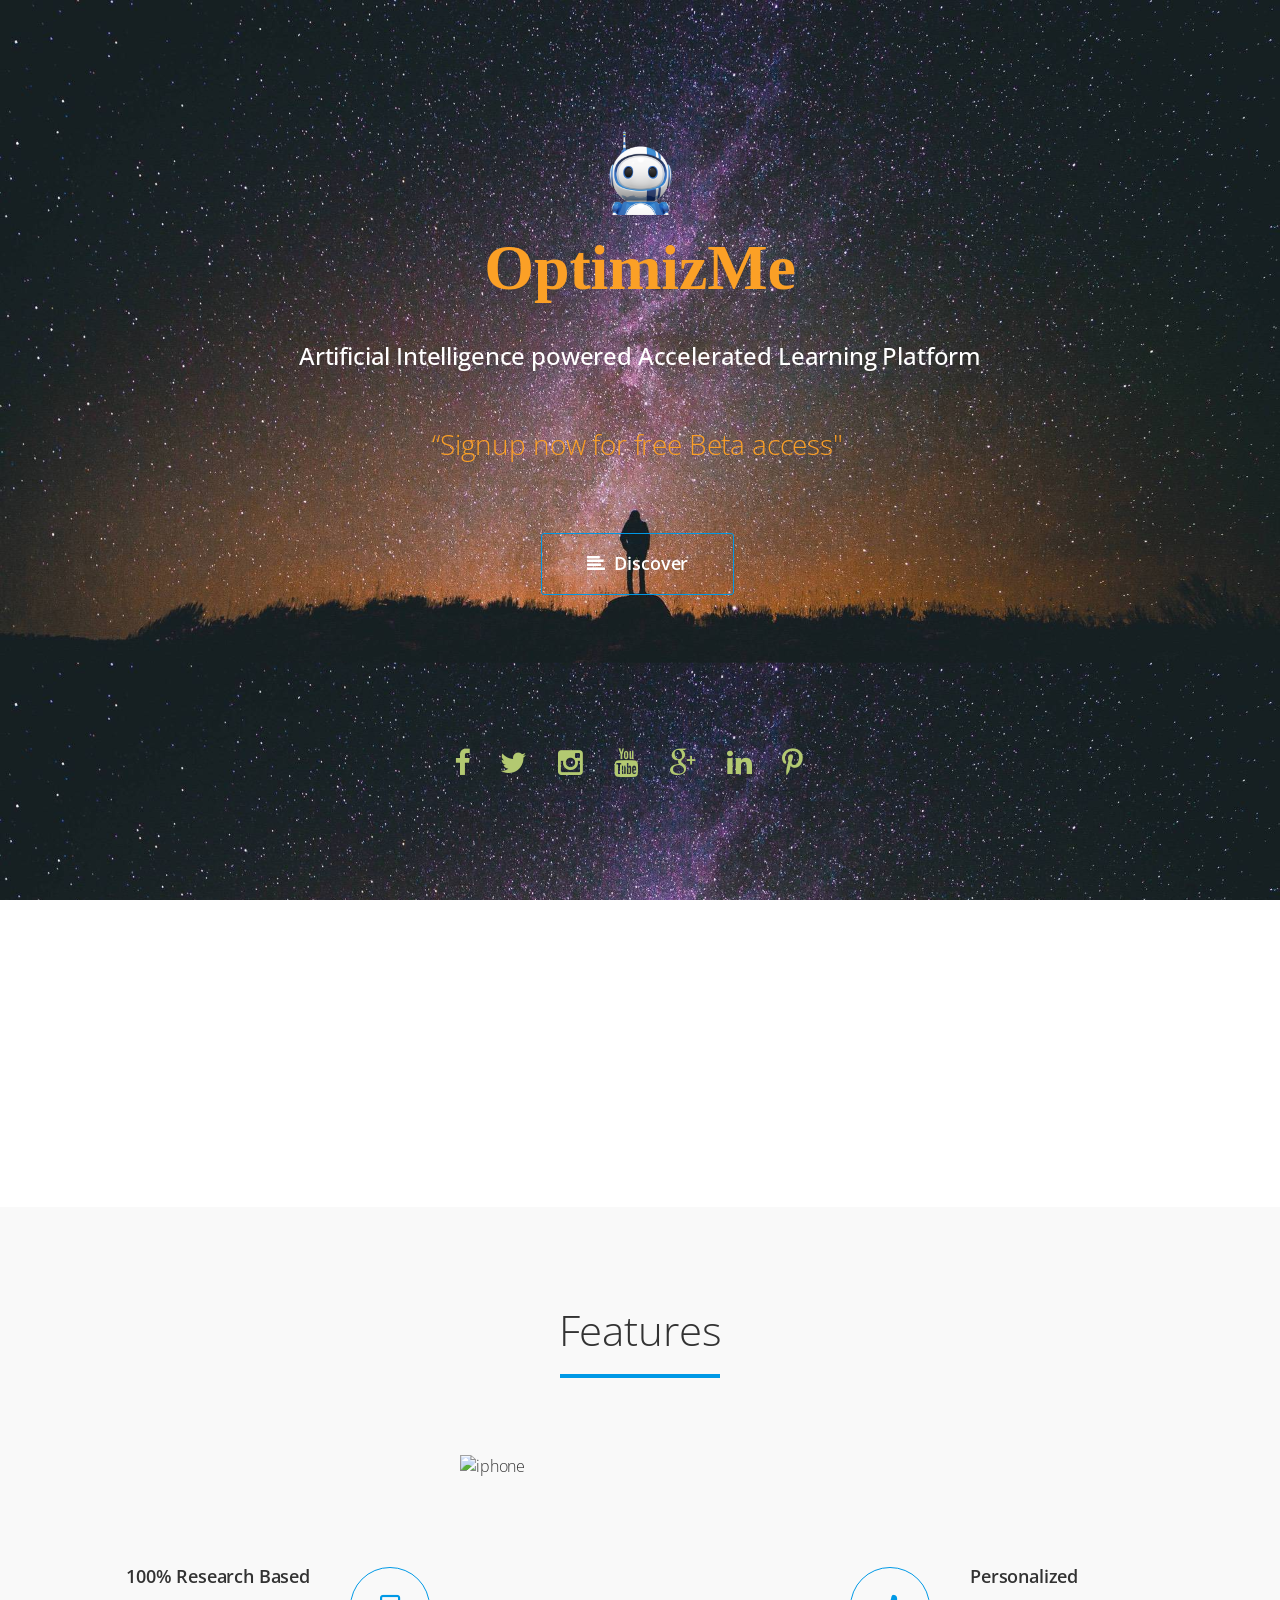
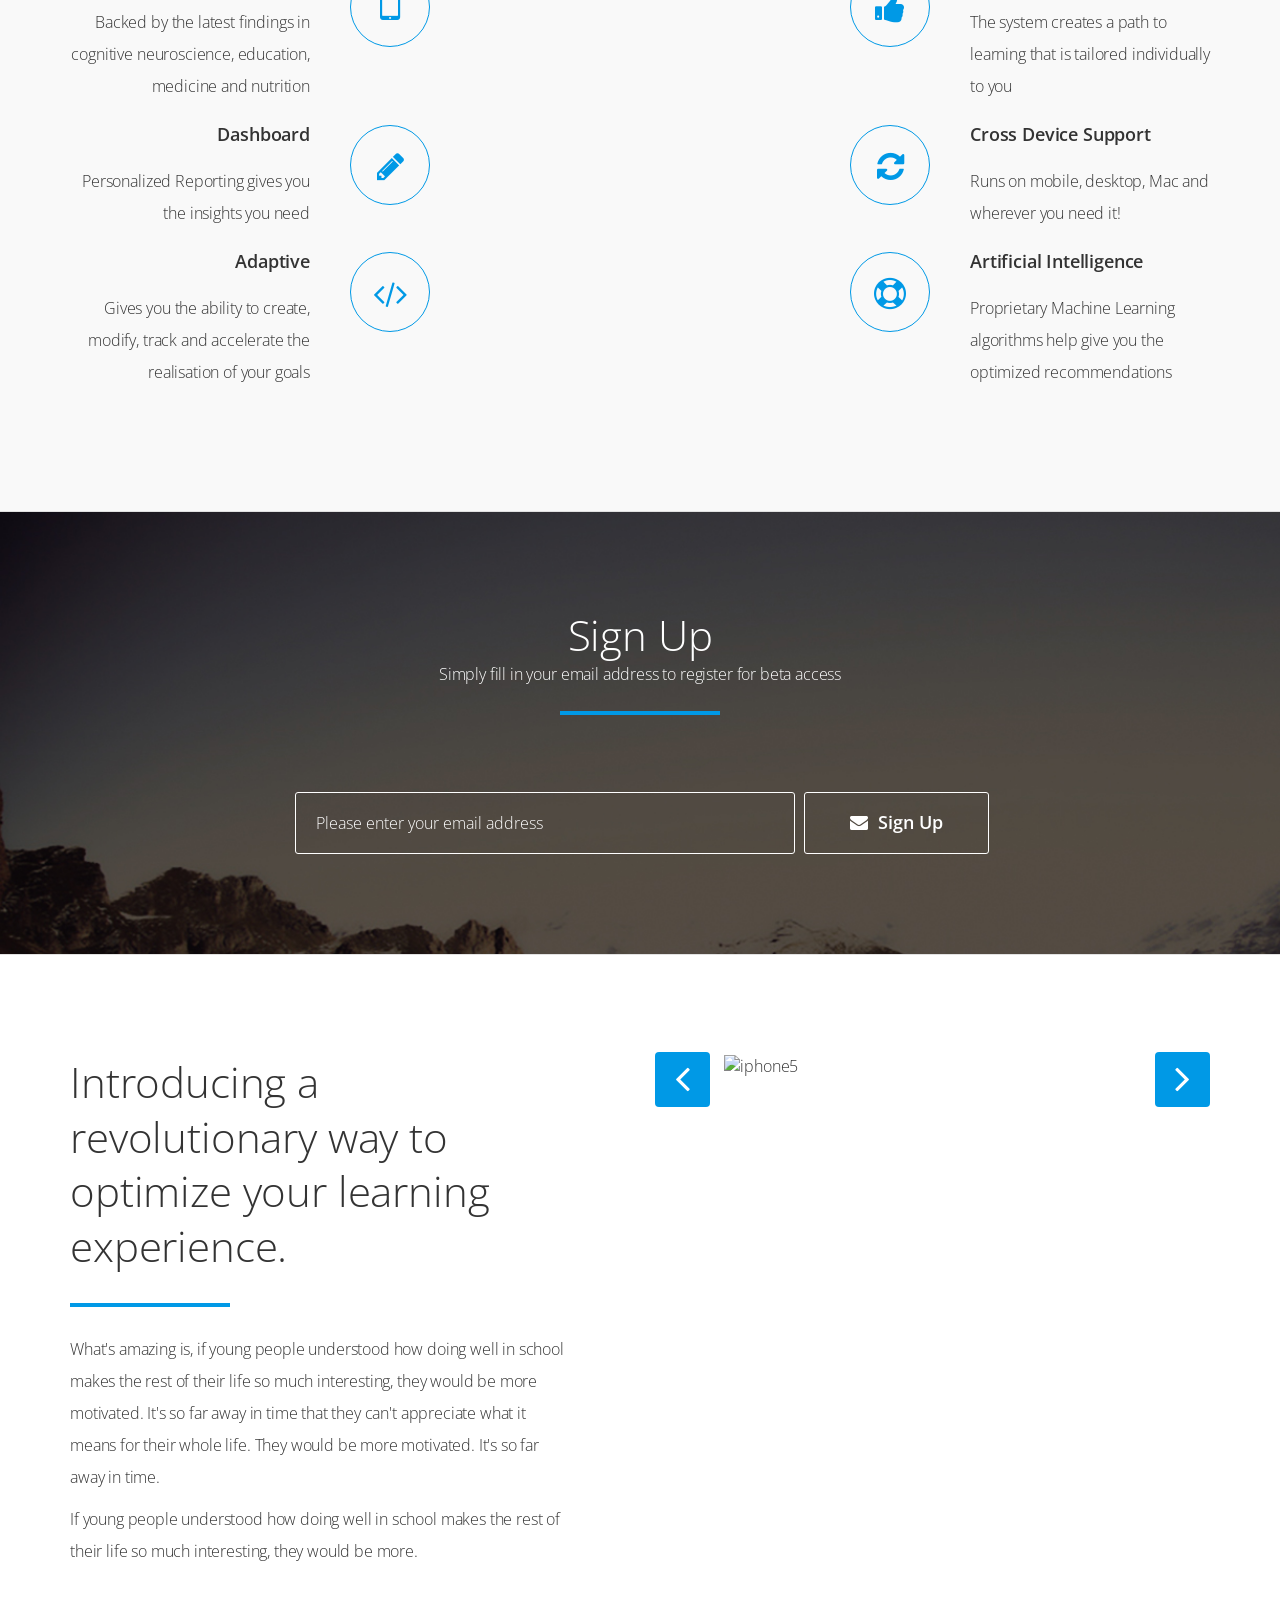
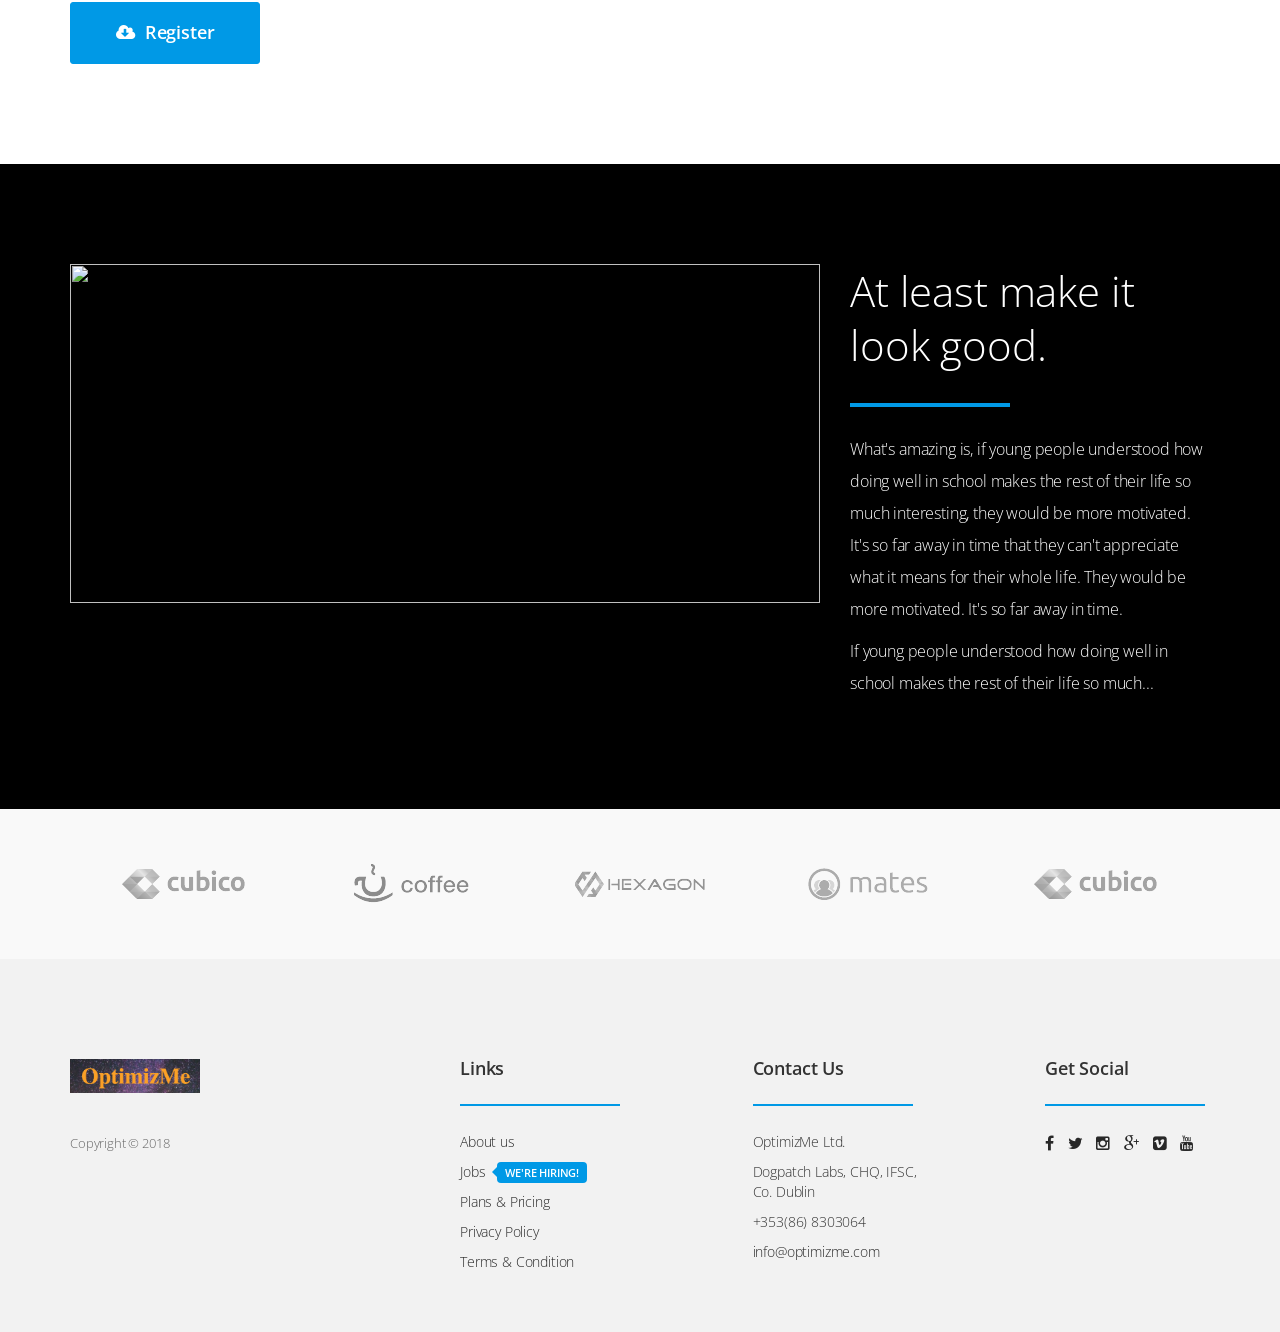
==== commit f8224232: "Major updates to graphics" ====
--- a/index.html
+++ b/index.html
@@ -1,5 +1,6 @@
 <!DOCTYPE html>
 <html lang="en">
+
 <head>
 
     <!-- Meta Data -->
@@ -93,11 +94,18 @@
                     <div class="intro-section">
                         <!-- begin logo intro section -->
                         <!-- <img src="images/OptimizLogo.png" width="250" alt="logo"> </br> -->
-                        <img src="images/andi.png" width="100" alt="logo">
-                        <h1 style="color:orange;"> <strong><b> OptimizMe</b></strong> </h1>
+                        <img width="85" src="images/andi.png" width="100" alt="logo">
+
+                        <h1>
+                            <span style="font-family: Bitter, serif; font-weight: normal; font-size: 64px;">
+                            <strong><span style="color: rgb(251, 160, 38);">OptimizMe</span>
+                            </strong>
+                            </span>
+                        </h1>
+                        <!--<h1 style="color:orange;"> <strong><b> OptimizMe</b></strong> </h1>-->
 
                         <!-- end logo intro section -->
-                        <h3>Artificial Intelligence Powered Accelerated Learning</h3>
+                        <h3>Artificial Intelligence powered Accelerated Learning Platform</h3>
                         <ul class="list-inline">
                             <!--<li>
                                 <a href="#" class="btn btn-custom">
@@ -105,7 +113,47 @@
 								Download
 							</a>
                             </li> -->
-                            </br>
+
+
+
+                            <div class="col-xs-10 col-xs-offset-1 col-sm-8 col-sm-offset-2 text-center">
+                                <div class="text-center kickoff-theme fr-box fr-inline" data-kol-editor="froala">
+                                    <h1><span style="color: rgb(251, 160, 38); font-size: 28px;">“Signup now for free Beta access"</span></h1>
+
+                                    <!--<div class="row clearfix kol-form-inline-centered">
+                                        <div class="col-md-12 text-center">
+                                            <form accept-charset="UTF-8" class="form-inline signup_form valid-kol-form" data-remote="true" id="id-signup" method="post">
+                                                <div class="clearfix kol-form-button-row-inline" style="position:relative">
+                                                    <div data-kol-editor="button" class="text-center">
+                                                        <input type="submit" id="btn-id-signup" class="btn kol-cta-btn form-control kol-btn-md" value="Signup Now!">
+                                                        <style class="button-style">
+                                                            #btn-id-signup {
+                                                                background-color: #FF7D0A !important;
+                                                                color: #ffffff !important;
+                                                                -moz-border-radius: 4px;
+                                                                -webkit-border-radius: 4px;
+                                                                border-radius: 4px;
+                                                                border: 0;
+                                                            }
+
+                                                            #btn-id-fllnqkircd8:hover {
+                                                                background-color: #E87300 !important;
+                                                                color: #ffffff !important;
+                                                            }
+
+                                                        </style>
+                                                    </div>
+                                                </div>
+                                            </form>
+                                        </div>
+                                    </div> -->
+
+
+                                    <p><br></p>
+                                </div>
+                            </div>
+
+
                             <li>
                                 <a href="#" class="btn btn-custom-border">
 								<i class="fa fa-align-left"></i>
@@ -113,10 +161,30 @@
 							</a>
                             </li>
                         </ul>
-                        < /br>
-                            <a href="#" class="mouse">
+                        </br>
+                        <!--<a href="#" class="mouse">
 						<i class="fa fa-angle-down Drop animated"></i>
-					</a>
+					</a>-->
+
+                        <div class="row kol-social-icons" style="padding: 8rem 0;">
+                            <div data-kol-editor="froala" class="col-md-12 text-center fr-box kickoff-theme fr-inline">
+                                <p style="text-align: center; ">&nbsp; &nbsp;
+                                    <!-- Facebook -->
+                                    <span class="kol-icon-container" style="display:inline-block;font-size:1.8rem;"><a class="kol-icon-link" style="color: #b3c971;" href="https://facebook.com"><i class="kol-icon fa fa-facebook"></i></a></span>&nbsp; &nbsp; &nbsp; &nbsp;
+                                    <!-- Twitter -->
+                                    <span class="kol-icon-container" style="display:inline-block;font-size:1.8rem;"><a class="kol-icon-link"  style="color: #b3c971;" href="https://twitter.com"><i class="kol-icon fa fa-twitter"></i></a></span>&nbsp; &nbsp; &nbsp; &nbsp;
+                                    <!-- Instagram -->
+                                    <span class="kol-icon-container" style="display:inline-block;font-size:1.8rem;"><a class="kol-icon-link"  style="color: #b3c971;" href="https://linkedin.com"><i class="kol-icon fa fa-instagram"></i></a></span>&nbsp; &nbsp; &nbsp; &nbsp;
+                                    <!-- YouTube -->
+                                    <span class="kol-icon-container" style="display:inline-block;font-size:1.8rem;"><a class="kol-icon-link" style="color: #b3c971;" href="https://linkedin.com"><i class="kol-icon fa fa-youtube"></i></a></span>&nbsp; &nbsp; &nbsp; &nbsp;
+                                    <!-- Google Plus -->
+                                    <span class="kol-icon-container" style="display:inline-block;font-size:1.8rem;"><a class="kol-icon-link" style="color: #b3c971;" href="https://linkedin.com"><i class="kol-icon fa fa-google-plus"></i></a></span>&nbsp; &nbsp; &nbsp; &nbsp;
+                                    <!-- LinkedIn -->
+                                    <span class="kol-icon-container" style="display:inline-block;font-size:1.8rem;"><a class="kol-icon-link" style="color: #b3c971;" href="https://linkedin.com"><i class="kol-icon fa fa-linkedin"></i></a></span>&nbsp; &nbsp; &nbsp; &nbsp;
+                                    <!-- Pinterest -->
+                                    <span class="kol-icon-container" style="display:inline-block;font-size:1.8rem;"><a class="kol-icon-link" style="color: #b3c971;" href="https://linkedin.com"><i class="kol-icon fa fa-pinterest-p"></i></a></span>&nbsp; &nbsp; &nbsp; &nbsp; &nbsp;&nbsp;</p>
+                            </div>
+                        </div>
 
                     </div>
                 </div>
@@ -204,7 +272,9 @@
                 <div class="col-md-4">
                     <!-- begin feature image -->
                     <figure class="image-features">
-                        <img src="images/iphone5_white.png" alt="iphone">
+                        <!--    <img src="images/iphone5_white.png" alt="iphone"> -->
+                        <img src="images/optim-mob-1.png" width=100% alt="iphone">
+
                     </figure>
                     <!-- end feature image -->
                 </div>
@@ -271,7 +341,7 @@
     <!-- end features section -->
 
     <!-- begin reviews section -->
-    <section class="reviews" id="reviews">
+    <!-- <section class="reviews" id="reviews">
         <div class="container">
 
             <div class="row">
@@ -287,7 +357,6 @@
             <div class="row">
                 <div class="testemonials">
 
-                    <!-- begin single testomial item -->
                     <div class="testemonial">
                         <div class="col-md-5 client-data">
                             <div class="client-image">
@@ -304,8 +373,6 @@
                             </div>
                         </div>
                     </div>
-                    <!-- end single testomial item -->
-                    <!-- begin single testomial item -->
                     <div class="testemonial">
                         <div class="col-md-5 client-data">
                             <div class="client-image">
@@ -322,18 +389,17 @@
                             </div>
                         </div>
                     </div>
-                    <!-- end single testomial item -->
-                </div>
-            </div>
-
-        </div>
-    </section>
+                </div>
+            </div>
+
+        </div>
+    </section>-->
     <!-- end reviews section -->
 
     <div class="divider"></div>
 
     <!-- begin services section -->
-    <section class="services" id="services">
+    <!-- <section class="services" id="services">
         <div class="container">
 
             <div class="row">
@@ -348,44 +414,35 @@
 
             <div class="row">
                 <div class="col-md-3 col-sm-6">
-                    <!-- begin single service item -->
                     <div class="service">
                         <i class="fa fa-tablet"></i>
                         <h4>Responsive Design</h4>
                         <p>Lorem ipsum dolor sit amet, consectetur adipisicing elit, sed do eiusmod tempor incididunt ut labore et dolore</p>
                     </div>
-                    <!-- end single service item -->
                 </div>
                 <div class="col-md-3 col-sm-6">
-                    <!-- begin single service item -->
-                    <div class="service">
-                        <i class="fa fa-code"></i>
-                        <h4>Clean Code</h4>
-                        <p>Lorem ipsum dolor sit amet, consectetur adipisicing elit, sed do eiusmod tempor incididunt ut labore et dolore</p>
-                    </div>
-                    <!-- end single service item -->
-                </div>
-                <div class="col-md-3 col-sm-6">
-                    <!-- begin single service item -->
-                    <div class="service">
-                        <i class="fa fa-support"></i>
-                        <h4>24/7 Support</h4>
-                        <p>Lorem ipsum dolor sit amet, consectetur adipisicing elit, sed do eiusmod tempor incididunt ut labore et dolore</p>
-                    </div>
-                    <!-- end single service item -->
-                </div>
-                <div class="col-md-3 col-sm-6">
-                    <!-- begin single service item -->
-                    <div class="service">
-                        <i class="fa fa-pencil"></i>
-                        <h4>Modern Design</h4>
-                        <p>Lorem ipsum dolor sit amet, consectetur adipisicing elit, sed do eiusmod tempor incididunt ut labore et dolore</p>
-                    </div>
-                    <!-- end single service item -->
-                </div>
-            </div>
-
-        </div>
+<div class="service">
+    <i class="fa fa-code"></i>
+    <h4>Clean Code</h4>
+    <p>Lorem ipsum dolor sit amet, consectetur adipisicing elit, sed do eiusmod tempor incididunt ut labore et dolore</p>
+</div>
+</div>
+<div class="col-md-3 col-sm-6">
+    <div class="service">
+        <i class="fa fa-support"></i>
+        <h4>24/7 Support</h4>
+        <p>Lorem ipsum dolor sit amet, consectetur adipisicing elit, sed do eiusmod tempor incididunt ut labore et dolore</p>
+    </div>
+</div>
+<div class="col-md-3 col-sm-6">
+    <div class="service">
+        <i class="fa fa-pencil"></i>
+        <h4>Modern Design</h4>
+        <p>Lorem ipsum dolor sit amet, consectetur adipisicing elit, sed do eiusmod tempor incididunt ut labore et dolore</p>
+    </div>
+</div>    </div>
+
+    </div>
     </section>
     <!-- end services section -->
 
@@ -396,8 +453,8 @@
             <div class="row">
                 <div class="col-md-12">
                     <div class="section-head">
-                        <h1>Newsletter</h1>
-                        <p>Fill in your email address to receive monthly updates </p>
+                        <h1>Sign Up</h1>
+                        <p>Simply fill in your email address to register for beta access </p>
                         <span class="underline"></span>
                     </div>
                 </div>
@@ -416,7 +473,7 @@
 
                                 <button type="submit" class="submit btn btn-send" id="submit" value="Submit">
 							<i class="fa fa-envelope"></i>
-							Subscribe
+							Sign Up
 						</button>
 
                             </fieldset>
@@ -435,7 +492,7 @@
     <!-- end newsletter section -->
 
     <!-- begin screenshots section -->
-    <section class="screenshots" id="screenshots">
+    <!--<section class="screenshots" id="screenshots">
 
         <div class="container">
 
@@ -454,7 +511,6 @@
                 <div class="col-md-12">
 
                     <div class="screens">
-                        <!-- begin single screenshot -->
                         <div class="screen">
                             <a href="images/screen1.png" data-lightbox-gallery="screens">
 							<img src="images/screen1.png" alt="screenshot">
@@ -463,8 +519,6 @@
 							</span>
 						</a>
                         </div>
-                        <!-- end single screenshot -->
-                        <!-- begin single screenshot -->
                         <div class="screen">
                             <a href="images/screen2.png" data-lightbox-gallery="screens">
 							<img src="images/screen2.png" alt="screenshot">
@@ -473,8 +527,6 @@
 							</span>
 						</a>
                         </div>
-                        <!-- end single screenshot -->
-                        <!-- begin single screenshot -->
                         <div class="screen">
                             <a href="images/screen3.png" data-lightbox-gallery="screens">
 							<img src="images/screen3.png" alt="screenshot">
@@ -483,8 +535,6 @@
 							</span>
 						</a>
                         </div>
-                        <!-- end single screenshot -->
-                        <!-- begin single screenshot -->
                         <div class="screen">
                             <a href="images/screen4.png" data-lightbox-gallery="screens">
 							<img src="images/screen4.png" alt="screenshot">
@@ -493,8 +543,6 @@
 							</span>
 						</a>
                         </div>
-                        <!-- end single screenshot -->
-                        <!-- begin single screenshot -->
                         <div class="screen">
                             <a href="images/screen1.png" data-lightbox-gallery="screens">
 							<img src="images/screen1.png" alt="screenshot">
@@ -503,8 +551,6 @@
 							</span>
 						</a>
                         </div>
-                        <!-- end single screenshot -->
-                        <!-- begin single screenshot -->
                         <div class="screen">
                             <a href="images/screen2.png" data-lightbox-gallery="screens">
 							<img src="images/screen2.png" alt="screenshot">
@@ -513,8 +559,6 @@
 							</span>
 						</a>
                         </div>
-                        <!-- end single screenshot -->
-                        <!-- begin single screenshot -->
                         <div class="screen">
                             <a href="images/screen3.png" data-lightbox-gallery="screens">
 							<img src="images/screen3.png" alt="screenshot">
@@ -523,8 +567,6 @@
 							</span>
 						</a>
                         </div>
-                        <!-- end single screenshot -->
-                        <!-- begin single screenshot -->
                         <div class="screen">
                             <a href="images/screen4.png" data-lightbox-gallery="screens">
 							<img src="images/screen4.png" alt="screenshot">
@@ -533,9 +575,7 @@
 							</span>
 						</a>
                         </div>
-                        <!-- end single screenshot -->
-                    </div>
-                </div>
+</div>                </div>
             </div>
         </div>
     </section>
@@ -549,7 +589,7 @@
             <div class="row">
                 <div class="col-md-6 col-sm-12">
                     <div class="brief-content">
-                        <h1>If you can't make it good, at least make it look good.</h1>
+                        <h1>Introducing a revolutionary way to optimize your learning experience.</h1>
                         <div class="underline"></div>
                         <p>
                             What's amazing is, if young people understood how doing well in school makes the rest of their life so much interesting, they would be more motivated. It's so far away in time that they can't appreciate what it means for their whole life. They would be more motivated. It's so far away in time.
@@ -559,7 +599,7 @@
                         </p>
                         <a href="#" class="btn btn-custom">
 						<i class="fa fa-cloud-download"></i>
-						Download
+						Register 
 					</a>
                     </div>
                 </div>
@@ -567,12 +607,12 @@
                     <figure class="small-slider">
                         <!-- begin single slider item -->
                         <div class="item">
-                            <img src="images/iphone5_two.png" alt="iphone5">
+                            <img src="images/optim-mob-2.png" width="75%" alt="iphone5">
                         </div>
                         <!-- end single slider item -->
                         <!-- begin single slider item -->
                         <div class="item">
-                            <img src="images/iphone5_white.png" alt="iphone5">
+                            <img src="images/optim-mob-3.png" width="75%" alt="iphone5">
                         </div>
                         <!-- end single slider item -->
                     </figure>
@@ -583,7 +623,7 @@
     <!-- end brief section -->
 
     <!-- begin packages section -->
-    <section class="packages" id="packages">
+    <!-- <section class="packages" id="packages">
 
         <div class="container">
 
@@ -600,7 +640,6 @@
             <div class="row">
 
                 <div class="col-md-3 col-sm-6">
-                    <!-- begin single package -->
                     <div class="package">
                         <div class="package-name">
                             <h4>Basic</h4>
@@ -620,11 +659,9 @@
 						Order
 					</a>
                     </div>
-                    <!-- end single package -->
                 </div>
 
                 <div class="col-md-3 col-sm-6">
-                    <!-- begin single package -->
                     <div class="package">
                         <div class="package-name">
                             <h4>Premium</h4>
@@ -644,11 +681,9 @@
 						Order
 					</a>
                     </div>
-                    <!-- end single package -->
                 </div>
 
                 <div class="col-md-3 col-sm-6">
-                    <!-- begin single package -->
                     <div class="package featured">
                         <div class="package-name">
                             <h4>Excellent</h4>
@@ -668,11 +703,9 @@
 						Order
 					</a>
                     </div>
-                    <!-- end single package -->
                 </div>
 
                 <div class="col-md-3 col-sm-6">
-                    <!-- begin single package -->
                     <div class="package">
                         <div class="package-name">
                             <h4>Diamond</h4>
@@ -692,7 +725,6 @@
 						Order
 					</a>
                     </div>
-                    <!-- end single package -->
                 </div>
 
             </div>
@@ -702,13 +734,12 @@
     <!-- end packages section -->
 
     <!-- begin extra section -->
-    <section class="extra" id="extra">
+    <!--   <section class="extra" id="extra">
         <div class="container">
 
             <div class="row">
                 <div class="col-md-12 tabs">
 
-                    <!-- begin tab pane nav tabs -->
                     <ul class="nav nav-tabs" role="tablist">
                         <li class="active">
                             <a href="#first-tab" role="tab" data-toggle="tab">
@@ -729,7 +760,6 @@
 						</a>
                         </li>
                     </ul>
-                    <!-- end tab pane nav tabs -->
 
                 </div>
             </div>
@@ -738,7 +768,6 @@
 
                 <div class="tab-content">
 
-                    <!-- begin first tab content -->
                     <div class="tab-pane fade in active" id="first-tab">
                         <div class="col-md-5">
                             <figure>
@@ -794,9 +823,6 @@
                             </div>
                         </div>
                     </div>
-                    <!-- end first tab content -->
-
-                    <!-- begin second tab content -->
                     <div class="tab-pane fade in" id="second-tab">
                         <div class="col-md-6">
                             <div class="brief-content">
@@ -817,9 +843,6 @@
                             </figure>
                         </div>
                     </div>
-                    <!-- end second tab content -->
-
-                    <!-- begin third tab content -->
                     <div class="tab-pane fade in" id="third-tab">
 
                         <div class="col-md-6">
@@ -841,8 +864,6 @@
                             </div>
                         </div>
                     </div>
-                    <!-- end third tab content -->
-
                 </div>
             </div>
 
@@ -858,7 +879,12 @@
                 <div class="col-md-8 video-item">
 
                     <!-- Replace your embed iframe src with below iframe -->
-                    <iframe src="http://player.vimeo.com/video/102787065?color=63b5d6" width="750" height="450" frameborder="0" webkitallowfullscreen mozallowfullscreen allowfullscreen></iframe>
+                    <!--<iframe src="http://player.vimeo.com/video/102787065?color=63b5d6" width="750" height="450" frameborder="0" webkitallowfullscreen mozallowfullscreen allowfullscreen></iframe>-->
+
+
+                    <img class="img-responsive fr-fil fr-dib fr-draggable" src="https://d7zgbk06ve7c.cloudfront.net/assets/105934/dtgyv8du21kxa8y4pzm1/rotating_brain.gif" style="width: 750px; height: 339.623px;">
+
+
 
                 </div>
 
@@ -924,7 +950,7 @@
     <!-- end customer section -->
 
     <!-- begin download section -->
-    <section class="download" id="download">
+    <!--<section class="download" id="download">
         <div class="container">
 
             <div class="row">
@@ -974,9 +1000,6 @@
                     <!-- begin logo footer -->
                     <img src="images/OptimizLogo.png" width="130" alt="footer logo">
                     <!-- end logo footer -->
-                    <p>
-                        OptimizeMe
-                    </p>
                     <p><small>Copyright &copy; 2018 </small></p>
                 </div>
 
@@ -1064,4 +1087,5 @@
     <script src="js/main.js"></script>
 
 </body>
-</html>+
+</html>
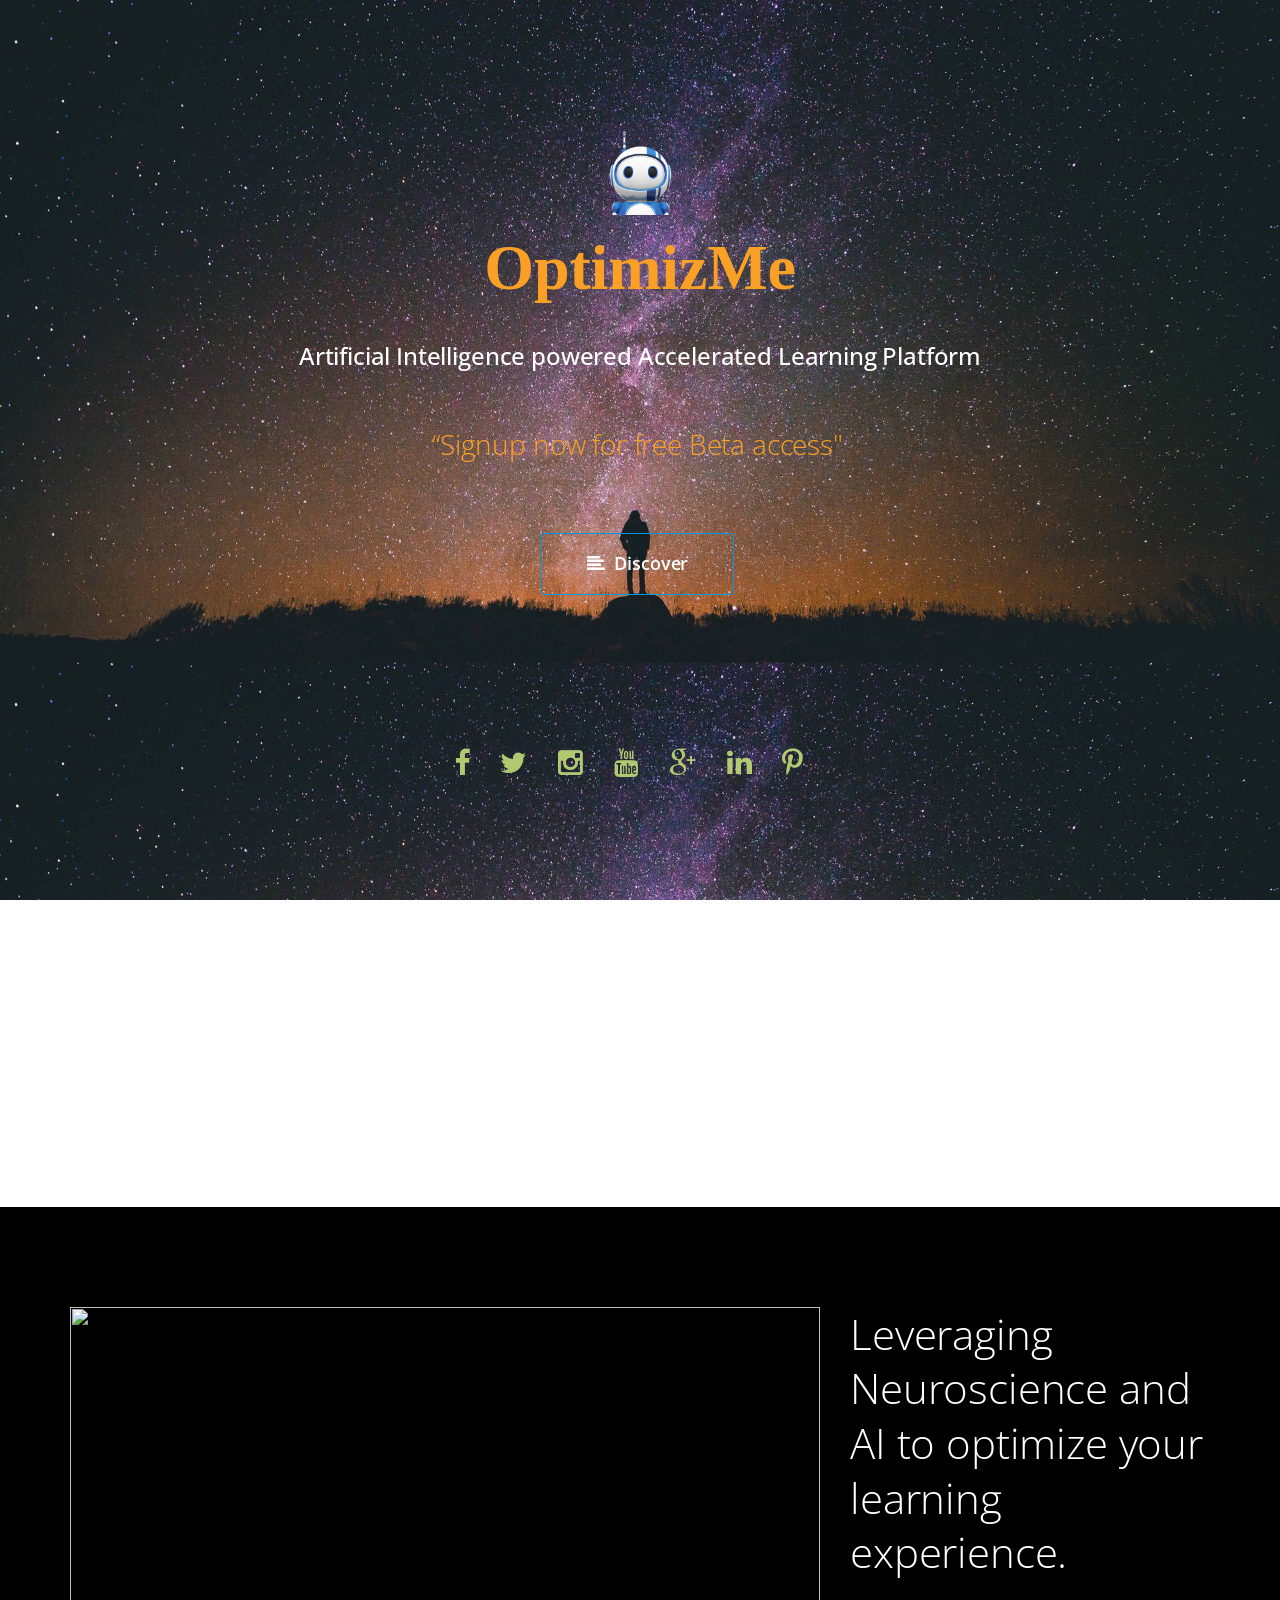
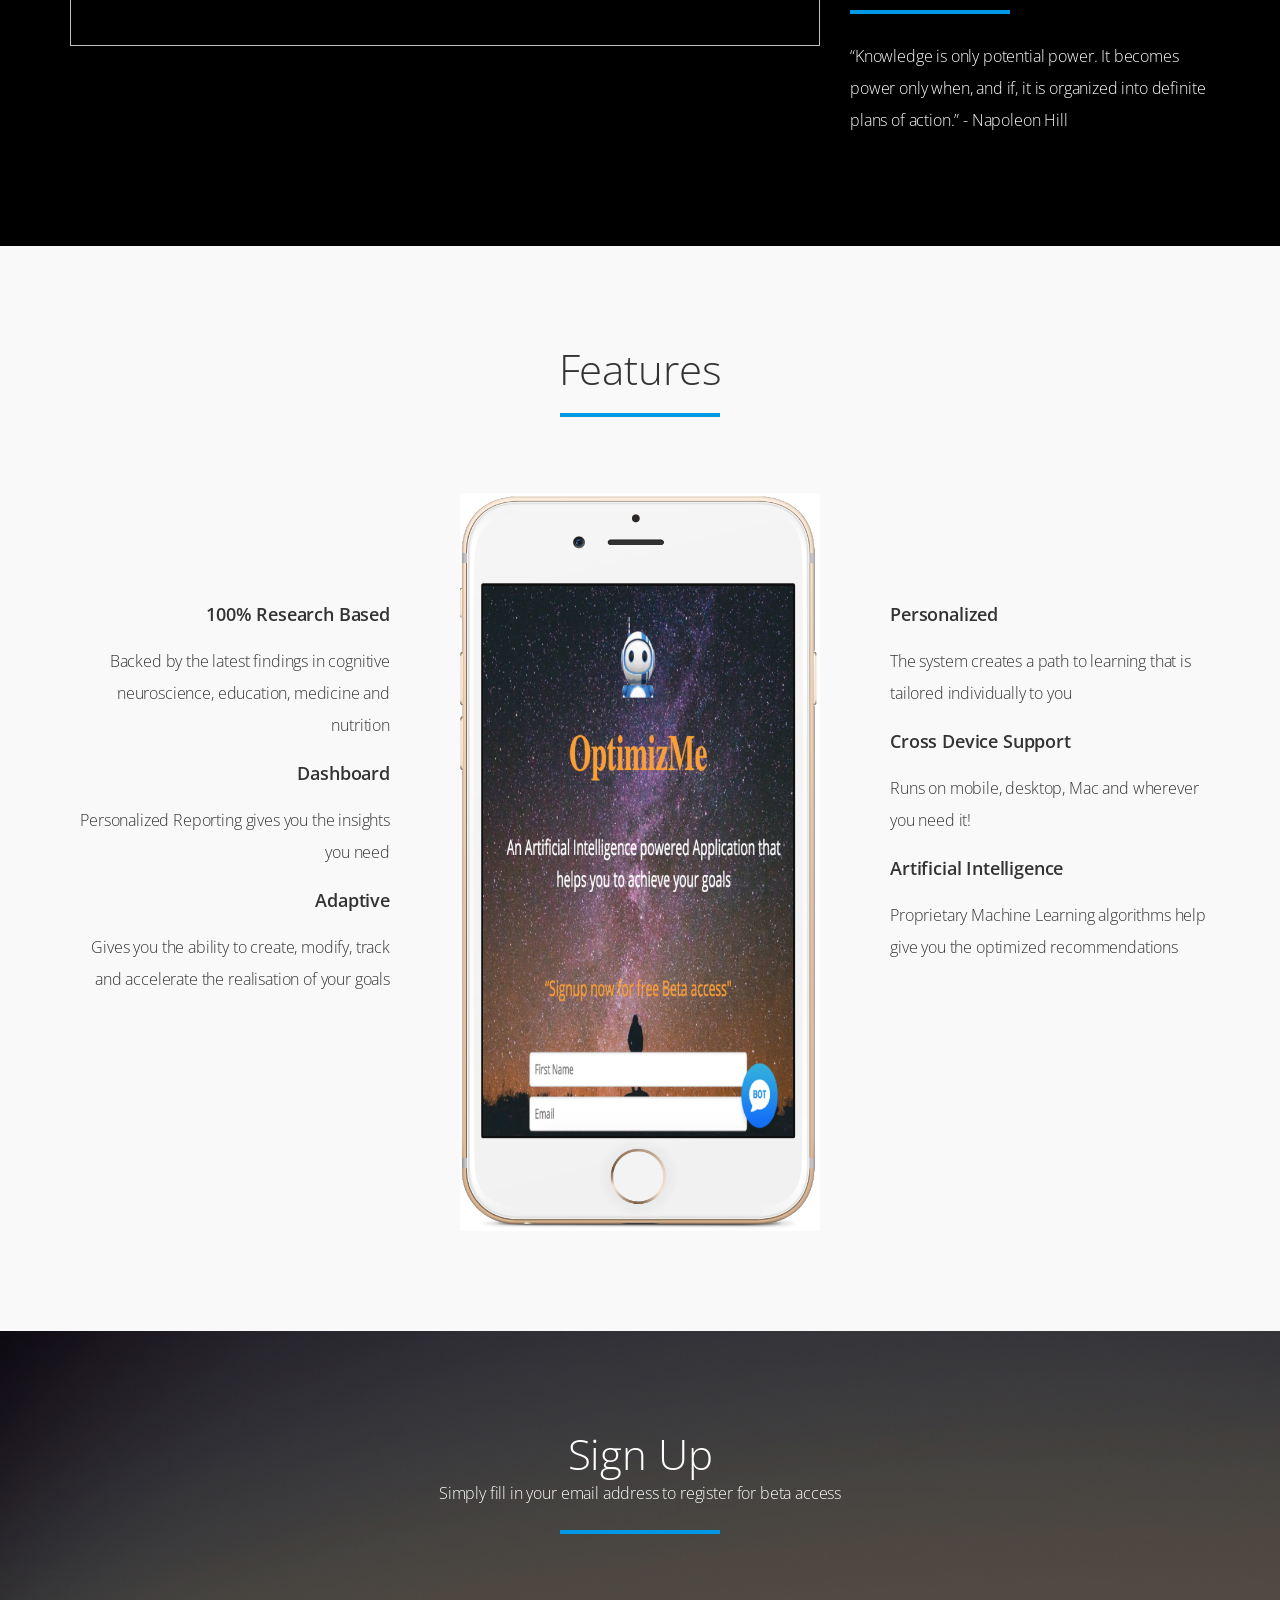
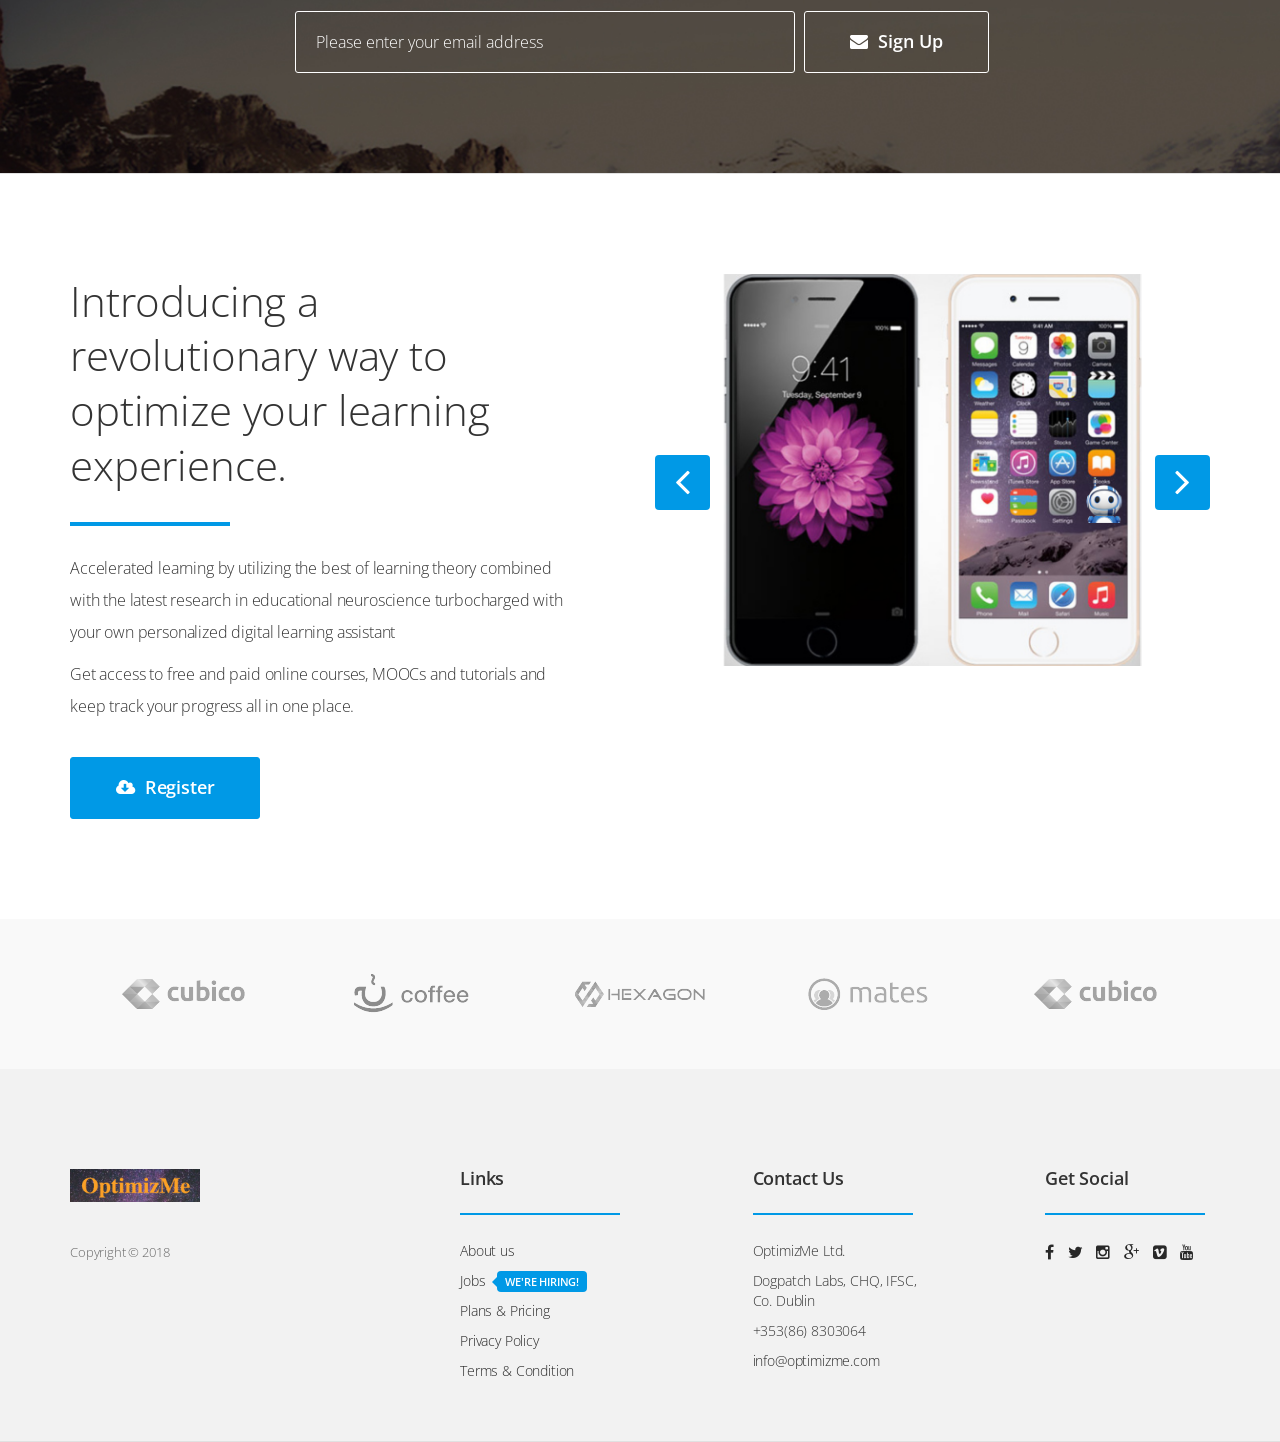
==== commit d779fb17: "sync devices" ====
--- a/index.html
+++ b/index.html
@@ -197,6 +197,42 @@
     </section>
     <!-- end intro section -->
 
+
+    <!-- begin video section -->
+    <section class="video" id="video">
+        <div class="container">
+            <div class="row">
+
+                <div class="col-md-8 video-item">
+
+                    <!-- Replace your embed iframe src with below iframe -->
+                    <!--<iframe src="http://player.vimeo.com/video/102787065?color=63b5d6" width="750" height="450" frameborder="0" webkitallowfullscreen mozallowfullscreen allowfullscreen></iframe>-->
+
+
+                    <img class="img-responsive fr-fil fr-dib fr-draggable" src="https://d7zgbk06ve7c.cloudfront.net/assets/105934/dtgyv8du21kxa8y4pzm1/rotating_brain.gif" style="width: 750px; height: 339.623px;">
+
+
+
+                </div>
+
+                <div class="col-md-4">
+                    <div class="brief-content">
+                        <h1>Leveraging Neuroscience and AI to optimize your learning experience.</h1>
+                        <div class="underline"></div>
+                        <!--<p>
+                            What's amazing is, if young people understood how doing well in school makes the rest of their life so much interesting, they would be more motivated. It's so far away in time that they can't appreciate what it means for their whole life. They would be more motivated. It's so far away in time.
+                        </p> -->
+                        <p>
+                            “Knowledge is only potential power. It becomes power only when, and if, it is organized into definite plans of action.” - Napoleon Hill
+                        </p>
+                    </div>
+                </div>
+
+            </div>
+        </div>
+    </section>
+    <!-- end video section -->
+
     <!-- begin features section -->
     <section class="features" id="features">
 
@@ -218,9 +254,9 @@
                         <!-- begin single feature item -->
                         <div class="feature">
                             <div class="icon-container">
-                                <div class="icon">
+                                <!-- <div class="icon">
                                     <i class="fa fa-tablet"></i>
-                                </div>
+                                </div> -->
                             </div>
 
                             <div class="fetaure-details">
@@ -235,9 +271,9 @@
                         <!-- begin single feature item -->
                         <div class="feature">
                             <div class="icon-container">
-                                <div class="icon">
+                                <!-- <div class="icon">
                                     <i class="fa fa-pencil"></i>
-                                </div>
+                                </div> -->
                             </div>
 
                             <div class="fetaure-details">
@@ -252,9 +288,9 @@
                         <!-- begin single feature item -->
                         <div class="feature">
                             <div class="icon-container">
-                                <div class="icon">
+                                <!-- <div class="icon">
                                     <i class="fa fa-code"></i>
-                                </div>
+                                </div>-->
                             </div>
 
                             <div class="fetaure-details">
@@ -285,9 +321,9 @@
                         <!-- begin single feature item -->
                         <div class="feature">
                             <div class="icon-container">
-                                <div class="icon">
+                                <!-- <div class="icon">
                                     <i class="fa fa-thumbs-up"></i>
-                                </div>
+                                </div> -->
                             </div>
 
                             <div class="fetaure-details">
@@ -302,9 +338,9 @@
                         <!-- begin single feature item -->
                         <div class="feature">
                             <div class="icon-container">
-                                <div class="icon">
+                                <!--<div class="icon">
                                     <i class="fa fa-refresh"></i>
-                                </div>
+                                </div> -->
                             </div>
 
                             <div class="fetaure-details">
@@ -319,9 +355,9 @@
                         <!-- begin single feature item -->
                         <div class="feature">
                             <div class="icon-container">
-                                <div class="icon">
+                                <!-- <div class="icon">
                                     <i class="fa fa-support"></i>
-                                </div>
+                                </div> -->
                             </div>
 
                             <div class="fetaure-details">
@@ -339,6 +375,218 @@
 
     </section>
     <!-- end features section -->
+
+
+
+    <!-- begin signup section -->
+    <section class="newsletter" id="newsletter">
+        <div class="container">
+
+            <div class="row">
+                <div class="col-md-12">
+                    <div class="section-head">
+                        <h1>Sign Up</h1>
+                        <p>Simply fill in your email address to register for beta access </p>
+                        <span class="underline"></span>
+                    </div>
+                </div>
+            </div>
+
+            <div class="row">
+                <div class="col-sm-12 form">
+                    <div id="contact">
+
+                        <form method="post" action="contact.php" name="contactform" id="contactform">
+
+                            <fieldset>
+
+                                <label for="email" accesskey="E"></label>
+                                <input name="email" type="text" id="email" size="30" value="" placeholder="Please enter your email address" />
+
+                                <button type="submit" class="submit btn btn-send" id="submit" value="Submit">
+							<i class="fa fa-envelope"></i>
+							Sign Up
+						</button>
+
+                            </fieldset>
+
+                        </form>
+
+                        <div class="tex-center">
+                            <div id="message"></div>
+                        </div>
+
+                    </div>
+                </div>
+            </div>
+        </div>
+    </section>
+    <!-- end signup section -->
+
+
+    <div class="divider"></div>
+
+    <!-- begin brief section -->
+    <section class="brief" id="brief">
+        <div class="container">
+            <div class="row">
+                <div class="col-md-6 col-sm-12">
+                    <div class="brief-content">
+                        <h1>Introducing a revolutionary way to optimize your learning experience.</h1>
+                        <div class="underline"></div>
+                        <p>
+                            Accelerated learning by utilizing the best of learning theory combined with the latest research in educational neuroscience turbocharged with your own personalized digital learning assistant
+                        </p>
+                        <p>
+                            Get access to free and paid online courses, MOOCs and tutorials and keep track your progress all in one place.
+                        </p>
+                        <a href="#" class="btn btn-custom">
+						<i class="fa fa-cloud-download"></i>
+						Register 
+					</a>
+                    </div>
+                </div>
+                <div class="col-md-6 col-sm-12">
+                    <figure class="small-slider">
+                        <!-- begin single slider item -->
+                        <div class="item">
+                            <img src="images/optim-mob-2.png" width="75%" alt="iphone5">
+                        </div>
+                        <!-- end single slider item -->
+                        <!-- begin single slider item -->
+                        <div class="item">
+                            <img src="images/optim-mob-3.png" width="75%" alt="iphone5">
+                        </div>
+                        <!-- end single slider item -->
+                    </figure>
+                </div>
+            </div>
+        </div>
+    </section>
+    <!-- end brief section -->
+
+    <!-- begin customer section -->
+    <section class="customers">
+        <div class="container">
+            <div class="row">
+                <div class="col-md-12">
+                    <div class="customer-slider">
+                        <div class="item">
+                            <img src="images/customers/client1.png" alt="client logo">
+                        </div>
+                        <div class="item">
+                            <img src="images/customers/client2.png" alt="client logo">
+                        </div>
+                        <div class="item">
+                            <img src="images/customers/client3.png" alt="client logo">
+                        </div>
+                        <div class="item">
+                            <img src="images/customers/client4.png" alt="client logo">
+                        </div>
+                        <div class="item">
+                            <img src="images/customers/client1.png" alt="client logo">
+                        </div>
+                        <div class="item">
+                            <img src="images/customers/client1.png" alt="client logo">
+                        </div>
+                        <div class="item">
+                            <img src="images/customers/client2.png" alt="client logo">
+                        </div>
+                        <div class="item">
+                            <img src="images/customers/client3.png" alt="client logo">
+                        </div>
+                        <div class="item">
+                            <img src="images/customers/client4.png" alt="client logo">
+                        </div>
+                        <div class="item">
+                            <img src="images/customers/client1.png" alt="client logo">
+                        </div>
+                    </div>
+                </div>
+            </div>
+        </div>
+    </section>
+    <!-- end customer section -->
+
+
+    <!-- begin footer section -->
+    <footer class="footer" id="footer">
+        <div class="container">
+            <div class="row">
+                <div class="col-md-3 col-sm-3">
+                    <!-- begin logo footer -->
+                    <img src="images/OptimizLogo.png" width="130" alt="footer logo">
+                    <!-- end logo footer -->
+                    <p><small>Copyright &copy; 2018 </small></p>
+                </div>
+
+                <div class="col-md-2 col-md-offset-1 col-sm-3">
+                    <h4>Links</h4>
+                    <div class="underline-small"></div>
+                    <ul>
+                        <li>
+                            <a href="#">About us</a>
+                        </li>
+                        <li>
+                            <a href="#">
+						Jobs
+						<span class="jobs">We're hiring!</span>
+						</a>
+                        </li>
+                        <li>
+                            <a href="#">Plans &amp; Pricing</a>
+                        </li>
+                        <li>
+                            <a href="#">Privacy Policy</a>
+                        </li>
+                        <li>
+                            <a href="#">Terms &amp; Condition</a>
+                        </li>
+                    </ul>
+                </div>
+
+                <div class="col-md-2 col-md-offset-1 col-sm-3">
+                    <h4>Contact Us</h4>
+                    <div class="underline-small"></div>
+                    <ul>
+                        <li>OptimizMe Ltd.</li>
+                        <li>Dogpatch Labs, CHQ, IFSC, Co. Dublin</li>
+                        <li>+353(86) 8303064 </li>
+                        <li>
+                            <a href="mailto:info@yourdomain.com">info@optimizme.com</a>
+                        </li>
+                    </ul>
+                </div>
+
+                <div class="col-md-2 col-md-offset-1 col-sm-3">
+                    <h4>Get Social</h4>
+                    <div class="underline-small"></div>
+                    <ul class="list-inline">
+                        <li>
+                            <a href="#"><i class="fa fa-facebook"></i></a>
+                        </li>
+                        <li>
+                            <a href="#"><i class="fa fa-twitter"></i></a>
+                        </li>
+                        <li>
+                            <a href="#"><i class="fa fa-instagram"></i></a>
+                        </li>
+                        <li>
+                            <a href="#"><i class="fa fa-google-plus"></i></a>
+                        </li>
+                        <li>
+                            <a href="#"><i class="fa fa-vimeo-square"></i></a>
+                        </li>
+                        <li>
+                            <a href="#"><i class="fa fa-youtube"></i></a>
+                        </li>
+                    </ul>
+                </div>
+
+            </div>
+        </div>
+    </footer>
+    <!-- end footer section -->
 
     <!-- begin reviews section -->
     <!-- <section class="reviews" id="reviews">
@@ -446,50 +694,7 @@
     </section>
     <!-- end services section -->
 
-    <!-- begin newsletter section -->
-    <section class="newsletter" id="newsletter">
-        <div class="container">
-
-            <div class="row">
-                <div class="col-md-12">
-                    <div class="section-head">
-                        <h1>Sign Up</h1>
-                        <p>Simply fill in your email address to register for beta access </p>
-                        <span class="underline"></span>
-                    </div>
-                </div>
-            </div>
-
-            <div class="row">
-                <div class="col-sm-12 form">
-                    <div id="contact">
-
-                        <form method="post" action="contact.php" name="contactform" id="contactform">
-
-                            <fieldset>
-
-                                <label for="email" accesskey="E"></label>
-                                <input name="email" type="text" id="email" size="30" value="" placeholder="Please enter your email address" />
-
-                                <button type="submit" class="submit btn btn-send" id="submit" value="Submit">
-							<i class="fa fa-envelope"></i>
-							Sign Up
-						</button>
-
-                            </fieldset>
-
-                        </form>
-
-                        <div class="tex-center">
-                            <div id="message"></div>
-                        </div>
-
-                    </div>
-                </div>
-            </div>
-        </div>
-    </section>
-    <!-- end newsletter section -->
+
 
     <!-- begin screenshots section -->
     <!--<section class="screenshots" id="screenshots">
@@ -580,47 +785,6 @@
         </div>
     </section>
     <!-- end screenshots section -->
-
-    <div class="divider"></div>
-
-    <!-- begin brief section -->
-    <section class="brief" id="brief">
-        <div class="container">
-            <div class="row">
-                <div class="col-md-6 col-sm-12">
-                    <div class="brief-content">
-                        <h1>Introducing a revolutionary way to optimize your learning experience.</h1>
-                        <div class="underline"></div>
-                        <p>
-                            What's amazing is, if young people understood how doing well in school makes the rest of their life so much interesting, they would be more motivated. It's so far away in time that they can't appreciate what it means for their whole life. They would be more motivated. It's so far away in time.
-                        </p>
-                        <p>
-                            If young people understood how doing well in school makes the rest of their life so much interesting, they would be more.
-                        </p>
-                        <a href="#" class="btn btn-custom">
-						<i class="fa fa-cloud-download"></i>
-						Register 
-					</a>
-                    </div>
-                </div>
-                <div class="col-md-6 col-sm-12">
-                    <figure class="small-slider">
-                        <!-- begin single slider item -->
-                        <div class="item">
-                            <img src="images/optim-mob-2.png" width="75%" alt="iphone5">
-                        </div>
-                        <!-- end single slider item -->
-                        <!-- begin single slider item -->
-                        <div class="item">
-                            <img src="images/optim-mob-3.png" width="75%" alt="iphone5">
-                        </div>
-                        <!-- end single slider item -->
-                    </figure>
-                </div>
-            </div>
-        </div>
-    </section>
-    <!-- end brief section -->
 
     <!-- begin packages section -->
     <!-- <section class="packages" id="packages">
@@ -871,84 +1035,6 @@
     </section>
     <!-- end extra section -->
 
-    <!-- begin video section -->
-    <section class="video" id="video">
-        <div class="container">
-            <div class="row">
-
-                <div class="col-md-8 video-item">
-
-                    <!-- Replace your embed iframe src with below iframe -->
-                    <!--<iframe src="http://player.vimeo.com/video/102787065?color=63b5d6" width="750" height="450" frameborder="0" webkitallowfullscreen mozallowfullscreen allowfullscreen></iframe>-->
-
-
-                    <img class="img-responsive fr-fil fr-dib fr-draggable" src="https://d7zgbk06ve7c.cloudfront.net/assets/105934/dtgyv8du21kxa8y4pzm1/rotating_brain.gif" style="width: 750px; height: 339.623px;">
-
-
-
-                </div>
-
-                <div class="col-md-4">
-                    <div class="brief-content">
-                        <h1>At least make it look good.</h1>
-                        <div class="underline"></div>
-                        <p>
-                            What's amazing is, if young people understood how doing well in school makes the rest of their life so much interesting, they would be more motivated. It's so far away in time that they can't appreciate what it means for their whole life. They would be more motivated. It's so far away in time.
-                        </p>
-                        <p>
-                            If young people understood how doing well in school makes the rest of their life so much...
-                        </p>
-                    </div>
-                </div>
-
-            </div>
-        </div>
-    </section>
-    <!-- end video section -->
-
-    <!-- begin customer section -->
-    <section class="customers">
-        <div class="container">
-            <div class="row">
-                <div class="col-md-12">
-                    <div class="customer-slider">
-                        <div class="item">
-                            <img src="images/customers/client1.png" alt="client logo">
-                        </div>
-                        <div class="item">
-                            <img src="images/customers/client2.png" alt="client logo">
-                        </div>
-                        <div class="item">
-                            <img src="images/customers/client3.png" alt="client logo">
-                        </div>
-                        <div class="item">
-                            <img src="images/customers/client4.png" alt="client logo">
-                        </div>
-                        <div class="item">
-                            <img src="images/customers/client1.png" alt="client logo">
-                        </div>
-                        <div class="item">
-                            <img src="images/customers/client1.png" alt="client logo">
-                        </div>
-                        <div class="item">
-                            <img src="images/customers/client2.png" alt="client logo">
-                        </div>
-                        <div class="item">
-                            <img src="images/customers/client3.png" alt="client logo">
-                        </div>
-                        <div class="item">
-                            <img src="images/customers/client4.png" alt="client logo">
-                        </div>
-                        <div class="item">
-                            <img src="images/customers/client1.png" alt="client logo">
-                        </div>
-                    </div>
-                </div>
-            </div>
-        </div>
-    </section>
-    <!-- end customer section -->
-
     <!-- begin download section -->
     <!--<section class="download" id="download">
         <div class="container">
@@ -992,84 +1078,7 @@
     </section>
     <!-- end download section -->
 
-    <!-- begin footer section -->
-    <footer class="footer" id="footer">
-        <div class="container">
-            <div class="row">
-                <div class="col-md-3 col-sm-3">
-                    <!-- begin logo footer -->
-                    <img src="images/OptimizLogo.png" width="130" alt="footer logo">
-                    <!-- end logo footer -->
-                    <p><small>Copyright &copy; 2018 </small></p>
-                </div>
-
-                <div class="col-md-2 col-md-offset-1 col-sm-3">
-                    <h4>Links</h4>
-                    <div class="underline-small"></div>
-                    <ul>
-                        <li>
-                            <a href="#">About us</a>
-                        </li>
-                        <li>
-                            <a href="#">
-						Jobs
-						<span class="jobs">We're hiring!</span>
-						</a>
-                        </li>
-                        <li>
-                            <a href="#">Plans &amp; Pricing</a>
-                        </li>
-                        <li>
-                            <a href="#">Privacy Policy</a>
-                        </li>
-                        <li>
-                            <a href="#">Terms &amp; Condition</a>
-                        </li>
-                    </ul>
-                </div>
-
-                <div class="col-md-2 col-md-offset-1 col-sm-3">
-                    <h4>Contact Us</h4>
-                    <div class="underline-small"></div>
-                    <ul>
-                        <li>OptimizMe Ltd.</li>
-                        <li>Dogpatch Labs, CHQ, IFSC, Co. Dublin</li>
-                        <li>+353(86) 8303064 </li>
-                        <li>
-                            <a href="mailto:info@yourdomain.com">info@optimizme.com</a>
-                        </li>
-                    </ul>
-                </div>
-
-                <div class="col-md-2 col-md-offset-1 col-sm-3">
-                    <h4>Get Social</h4>
-                    <div class="underline-small"></div>
-                    <ul class="list-inline">
-                        <li>
-                            <a href="#"><i class="fa fa-facebook"></i></a>
-                        </li>
-                        <li>
-                            <a href="#"><i class="fa fa-twitter"></i></a>
-                        </li>
-                        <li>
-                            <a href="#"><i class="fa fa-instagram"></i></a>
-                        </li>
-                        <li>
-                            <a href="#"><i class="fa fa-google-plus"></i></a>
-                        </li>
-                        <li>
-                            <a href="#"><i class="fa fa-vimeo-square"></i></a>
-                        </li>
-                        <li>
-                            <a href="#"><i class="fa fa-youtube"></i></a>
-                        </li>
-                    </ul>
-                </div>
-
-            </div>
-        </div>
-    </footer>
-    <!-- end footer section -->
+
 
     <!-- Javascripts -->
     <script src="js/jquery.js"></script>
